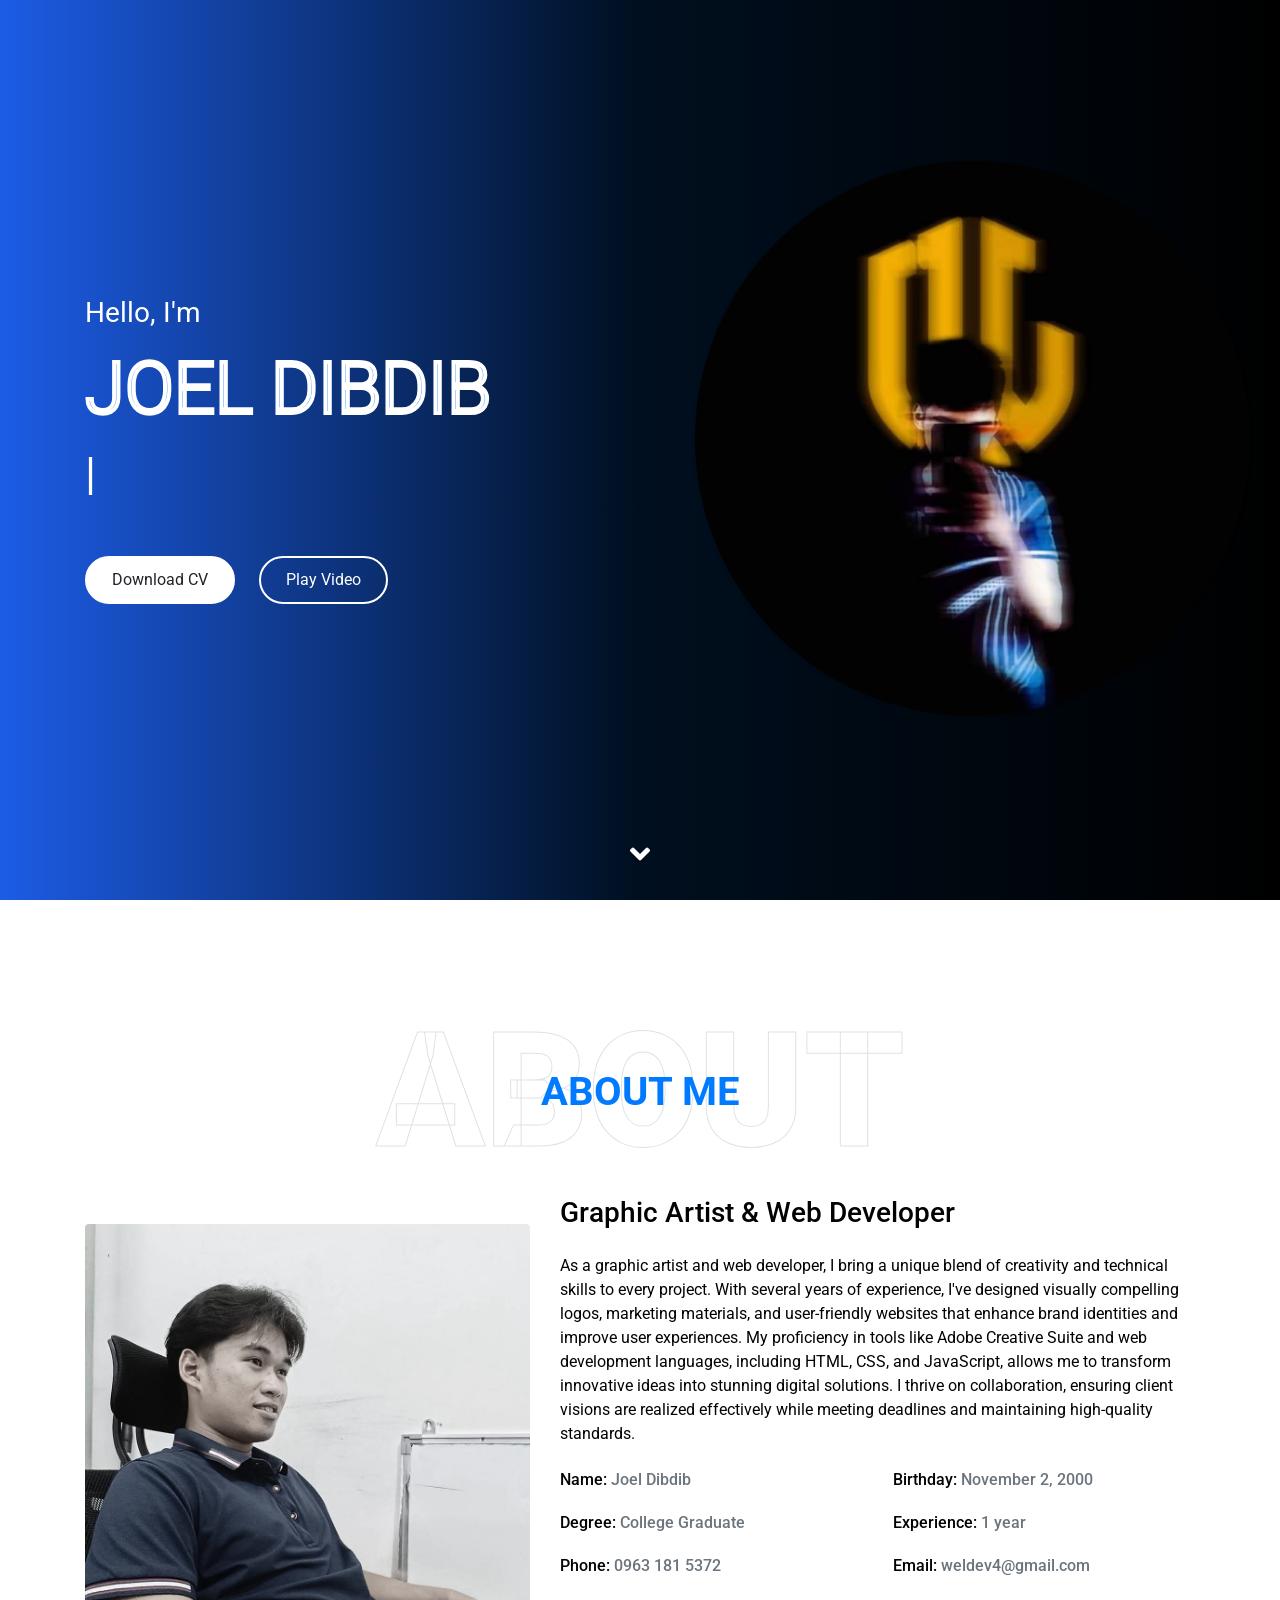
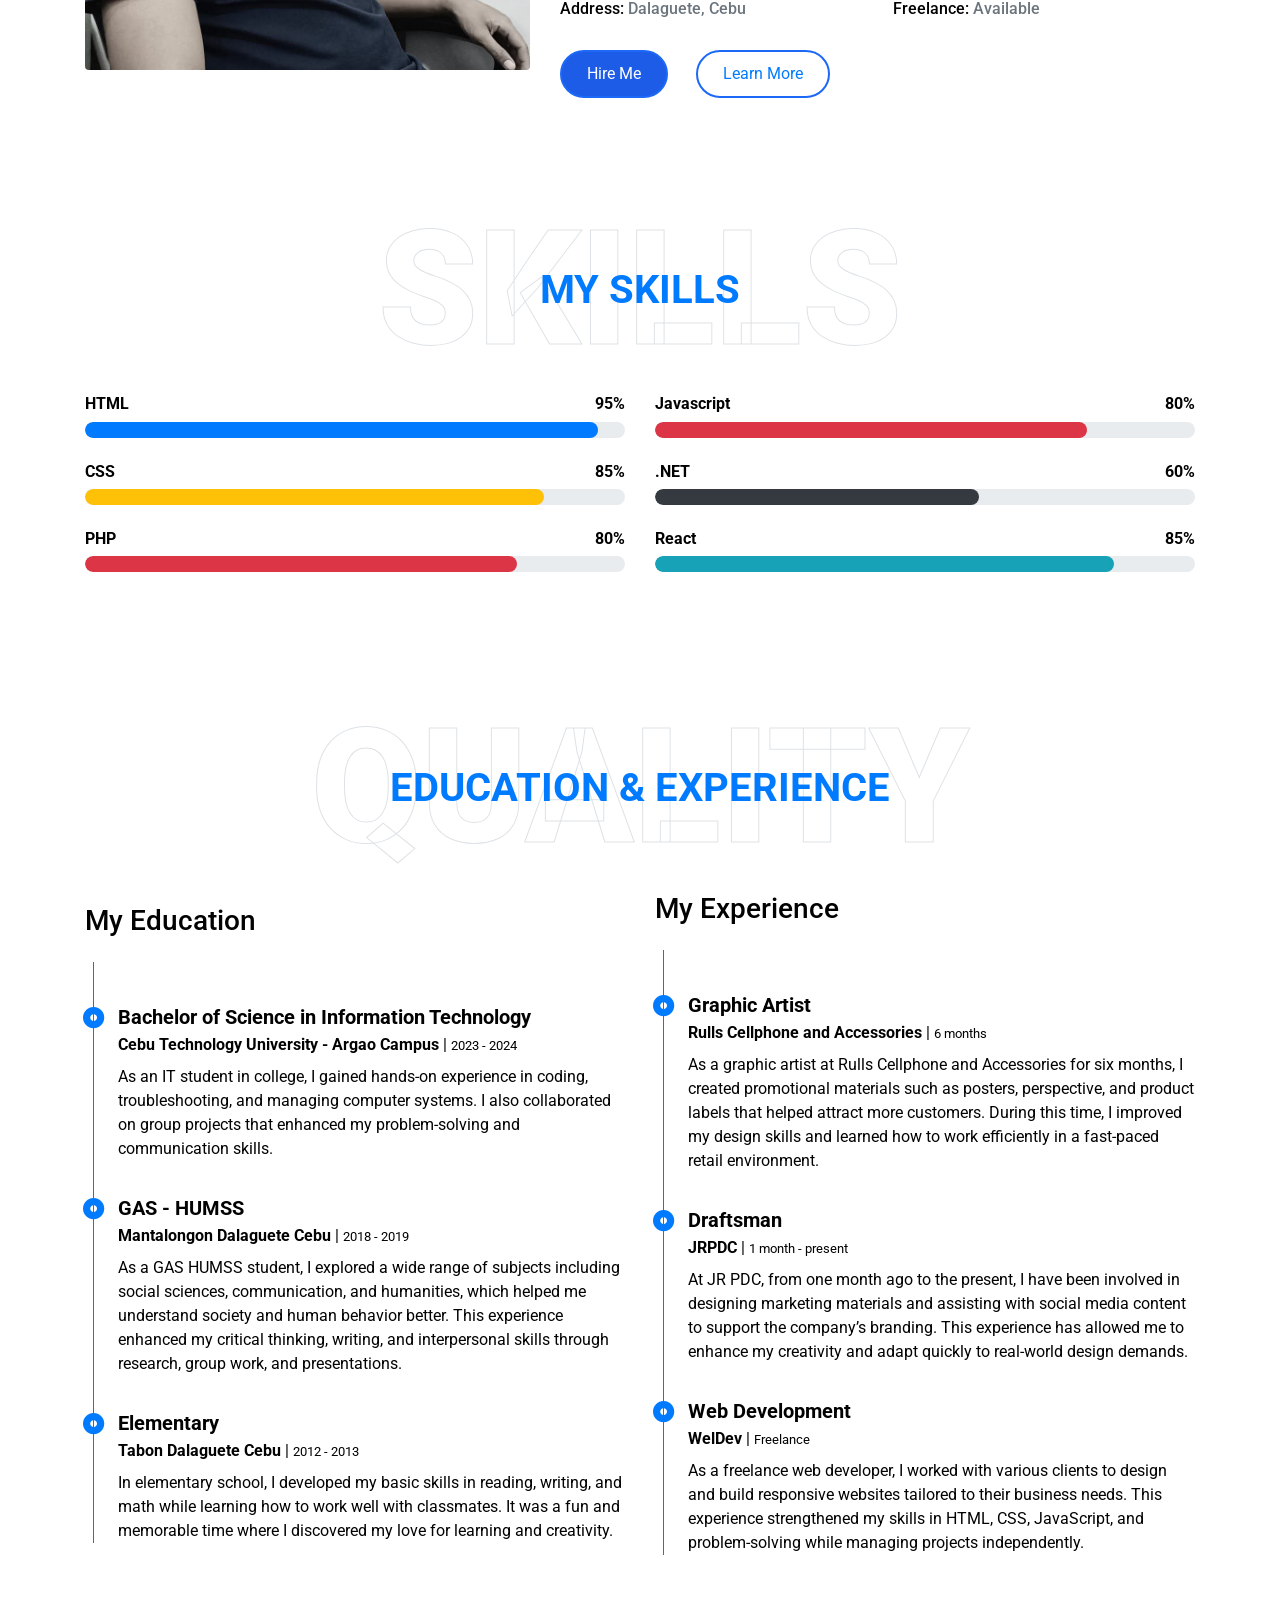
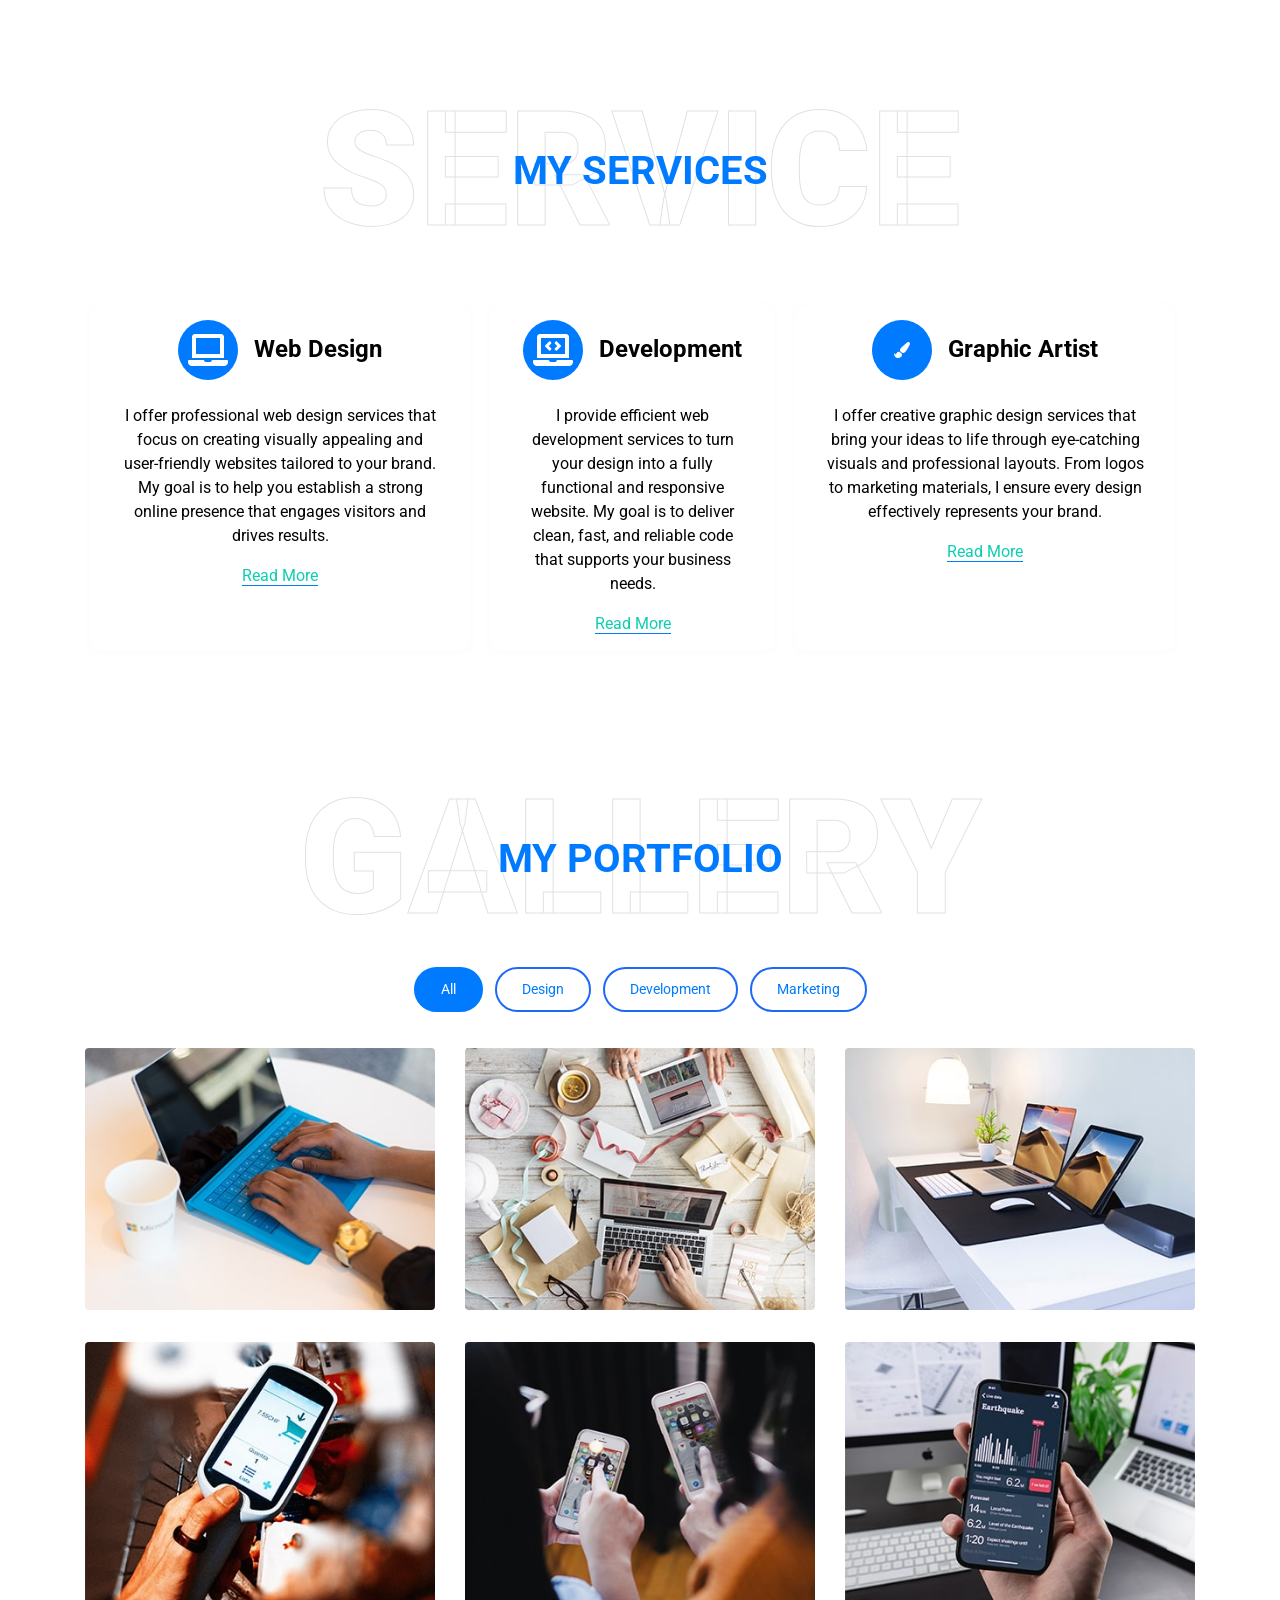
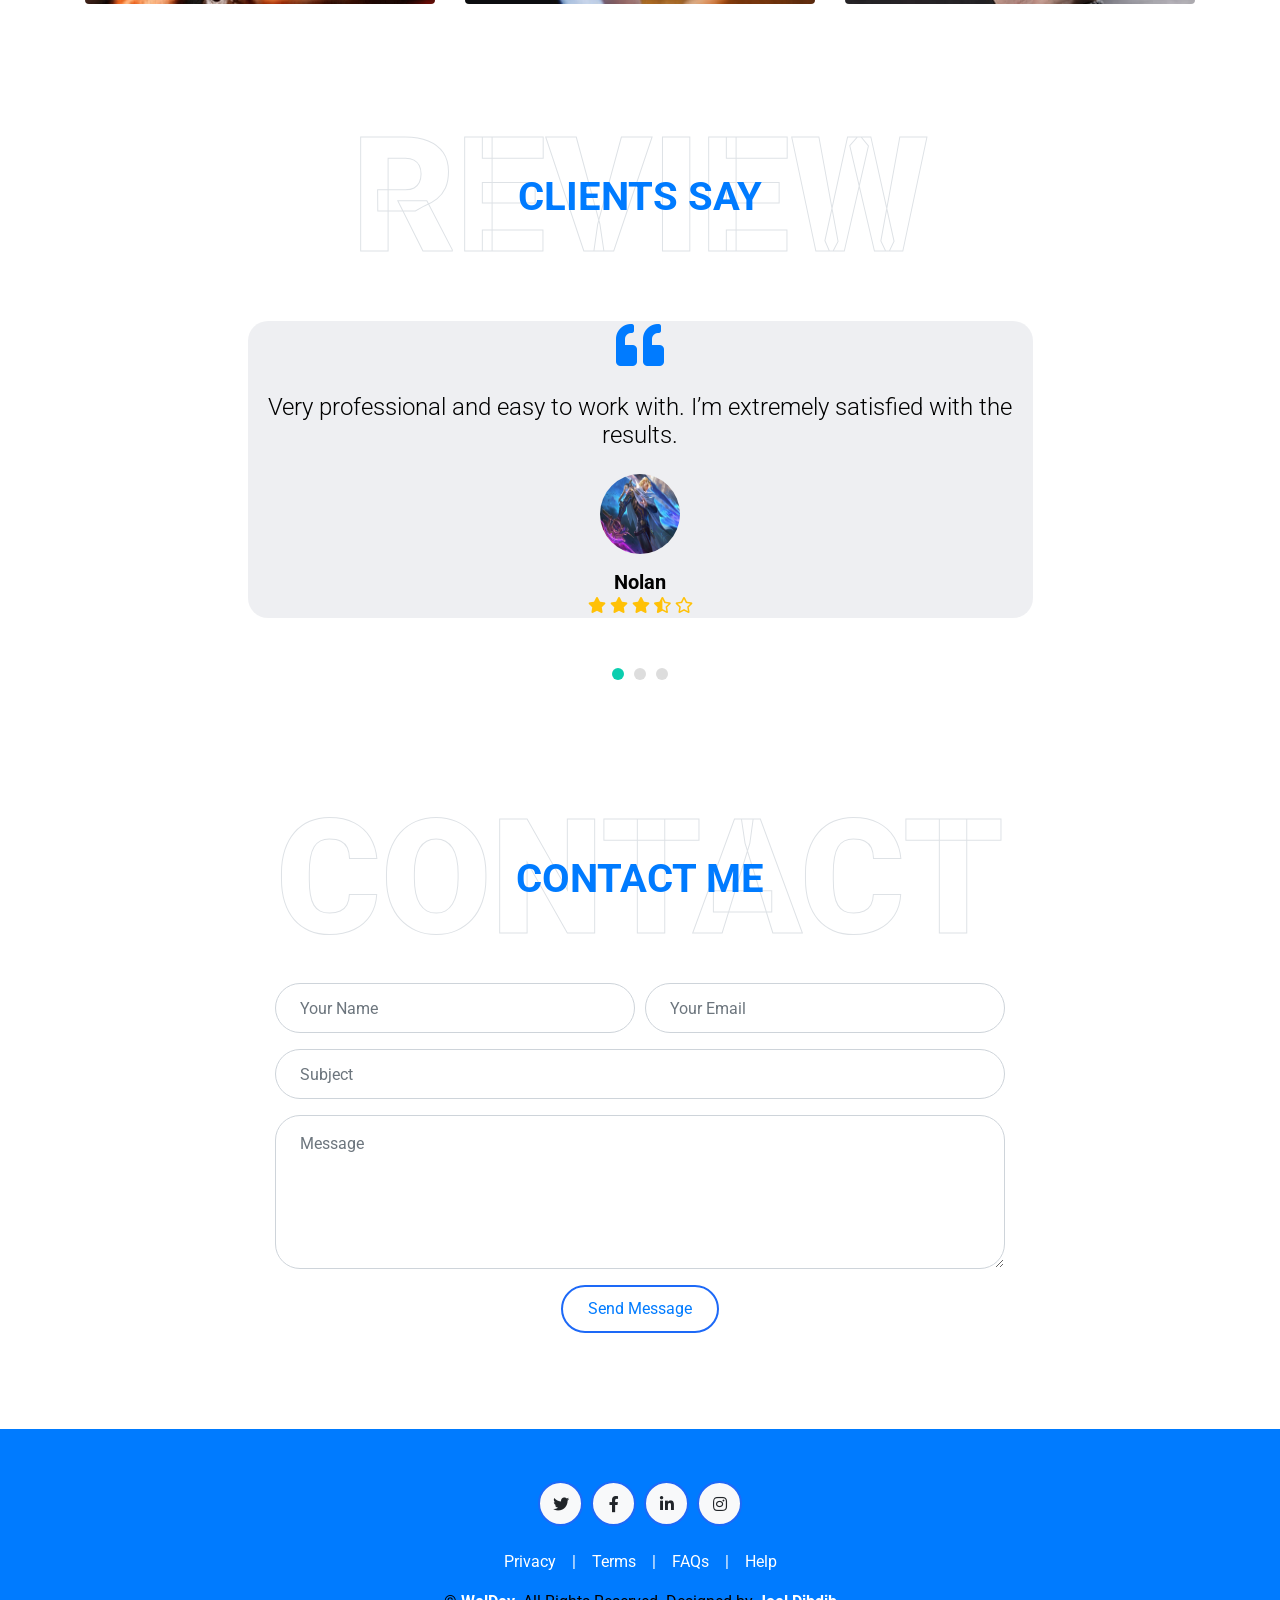
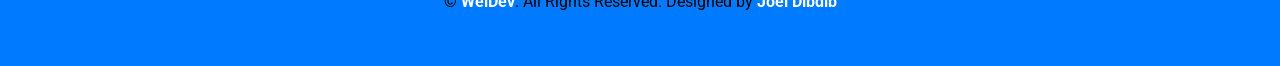
==== index.html @ 58e0e755 "Initial commit" ====
<!DOCTYPE html>
<html lang="en">

<head>
    <meta charset="utf-8">
    <title>FreeFolio - Freelancer Portfolio Template</title>
    <meta content="width=device-width, initial-scale=1.0" name="viewport">
    <meta content="Free HTML Templates" name="keywords">
    <meta content="Free HTML Templates" name="description">

    <!-- Favicon -->
    <link href="img/favicon.ico" rel="icon">

    <!-- Google Web Fonts -->
    <link rel="preconnect" href="https://fonts.gstatic.com">
    <link href="https://fonts.googleapis.com/css2?family=Roboto:wght@300;400;500;700;900&display=swap" rel="stylesheet"> 

    <!-- Font Awesome -->
    <link href="https://cdnjs.cloudflare.com/ajax/libs/font-awesome/5.10.0/css/all.min.css" rel="stylesheet">

    <link rel="stylesheet" href="https://cdn.jsdelivr.net/npm/bootstrap@4.6.0/dist/css/bootstrap.min.css" integrity="sha384-B0vP5xmATw1+K9KRQjQERJvTumQW0nPEzvF6L/Z6nronJ3oUOFUFpCjEUQouq2+l" crossorigin="anonymous">
    <!-- Libraries Stylesheet -->
    <link href="lib/owlcarousel/assets/owl.carousel.min.css" rel="stylesheet">
    <link href="lib/lightbox/css/lightbox.min.css" rel="stylesheet">

    <!-- Customized Bootstrap Stylesheet -->
    <link href="css/style.css" rel="stylesheet">
</head>

<body data-spy="scroll" data-target=".navbar" data-offset="51">
    <!-- Navbar Start -->
    <nav class="navbar fixed-top shadow-sm navbar-expand-lg bg-light navbar-light py-3 py-lg-0 px-lg-5">
        <a href="index.html" class="navbar-brand ml-lg-3">
            <h1 class="m-0 display-5"><span class="text-primary">Wel</span>Dev</h1>
        </a>
        <button type="button" class="navbar-toggler" data-toggle="collapse" data-target="#navbarCollapse">
            <span class="navbar-toggler-icon"></span>
        </button>
        <div class="collapse navbar-collapse px-lg-3" id="navbarCollapse">
            <div class="navbar-nav m-auto py-0">
                <a href="#home" class="nav-item nav-link active">Home</a>
                <a href="#about" class="nav-item nav-link">About</a>
                <a href="#qualification" class="nav-item nav-link">Quality</a>
                <a href="#skill" class="nav-item nav-link">Skill</a>
                <a href="#service" class="nav-item nav-link">Service</a>
                <a href="#portfolio" class="nav-item nav-link">Portfolio</a>
                <a href="#testimonial" class="nav-item nav-link">Review</a>
                <a href="#contact" class="nav-item nav-link">Contact</a>
            </div>
            <a href="" class="btn btn-menu d-none d-lg-block" style="background-color:#457efa; color: #ffffff;">Hire Me</a>
        </div>
    </nav>
    <!-- Navbar End -->

 

    <!-- Header Start -->
    <div class="container-fluid bg-primary d-flex align-items-center mb-5 py-5" id="home" style="min-height: 100vh;">
        <div class="container">
            <div class="row align-items-center">
               
                <div class="col-lg-7 text-center text-lg-left">
                    <h3 class="text-white font-weight-normal mb-3">Hello, I'm</h3>
                    <h1 class="display-3 text-uppercase text-primary mb-2" style="-webkit-text-stroke: 4px #ffffff;">Joel Dibdib</h1>
                    <h1 class="typed-text-output d-inline font-weight-lighter text-white"></h1>
                    <div class="typed-text d-none">Graphic Artist, Web Developer, Front End Developer</div>
                    <div class="d-flex align-items-center justify-content-center justify-content-lg-start pt-5">
                        <a href="" class="btn btn-white mr-4">Download CV</a>
                        
                        <a href="" class="btn btn-blue d-none d-sm-block">Play Video</a>
                    </div>
                </div>
                <div class="col-lg-6 px-8 pl-lg-0 pb-5 pb-lg-4 about-img">
                    <img class="img-fluid w-100 rounded-circle shadow-sm" src="img/image.jpg" alt="">
                </div>
            </div>
        </div>
    </div>
    <!-- Header End -->


    <!-- About Start -->
    <div class="container-fluid py-5" id="about">
        <div class="container">
            <div class="position-relative d-flex align-items-center justify-content-center">
                <h1 class="display-1 text-uppercase text-white" style="-webkit-text-stroke: 1px #dee2e6;">About</h1>
                <h1 class="position-absolute text-uppercase text-primary">About Me</h1>
            </div>
            <div class="row align-items-center">
                <div class="col-lg-5 pb-4 pb-lg-0">
                    <img class="img-fluid rounded w-100" src="img/about.jpg" alt="">
                </div>
                <div class="col-lg-7">
                    <h3 class="mb-4">Graphic Artist & Web Developer</h3>
                    <p>As a graphic artist and web developer, I bring a unique blend of creativity and technical skills to every project. With several years of experience, I've designed visually compelling logos, marketing materials, and user-friendly websites that enhance brand identities and improve user experiences. My proficiency in tools like Adobe Creative Suite and web development languages, including HTML, CSS, and JavaScript, allows me to transform innovative ideas into stunning digital solutions. I thrive on collaboration, ensuring client visions are realized effectively while meeting deadlines and maintaining high-quality standards.</p>
                    <div class="row mb-3">
                        <div class="col-sm-6 py-2"><h6>Name: <span class="text-secondary">Joel Dibdib</span></h6></div>
                        <div class="col-sm-6 py-2"><h6>Birthday: <span class="text-secondary">November 2, 2000</span></h6></div>
                        <div class="col-sm-6 py-2"><h6>Degree: <span class="text-secondary">College Graduate</span></h6></div>
                        <div class="col-sm-6 py-2"><h6>Experience: <span class="text-secondary">1 year</span></h6></div>
                        <div class="col-sm-6 py-2"><h6>Phone: <span class="text-secondary">0963 181 5372</span></h6></div>
                        <div class="col-sm-6 py-2"><h6>Email: <span class="text-secondary">weldev4@gmail.com</span></h6></div>
                        <div class="col-sm-6 py-2"><h6>Address: <span class="text-secondary">Dalaguete, Cebu</span></h6></div>
                        <div class="col-sm-6 py-2"><h6>Freelance: <span class="text-secondary">Available</span></h6></div>
                    </div>
                    <a href="" class="btn blue btn-outline-primary mr-4">Hire Me</a>
                    <a href="" class="btn btn-outline-primary">Learn More</a>
                </div>
            </div>
        </div>
    </div>
    <!-- About End -->


    
    <!-- Skill Start -->
    <div class="container-fluid py-5" id="skill">
        <div class="container">
            <div class="position-relative d-flex align-items-center justify-content-center">
                <h1 class="display-1 text-uppercase text-white" style="-webkit-text-stroke: 1px #dee2e6;">Skills</h1>
                <h1 class="position-absolute text-uppercase text-primary">My Skills</h1>
            </div>
            <div class="row align-items-center">
                <div class="col-md-6">
                    <div class="skill mb-4">
                        <div class="d-flex justify-content-between">
                            <h6 class="font-weight-bold">HTML</h6>
                            <h6 class="font-weight-bold">95%</h6>
                        </div>
                        <div class="progress">
                            <div class="progress-bar bg-primary" role="progressbar" aria-valuenow="95" aria-valuemin="0" aria-valuemax="100"></div>
                        </div>
                    </div>
                    <div class="skill mb-4">
                        <div class="d-flex justify-content-between">
                            <h6 class="font-weight-bold">CSS</h6>
                            <h6 class="font-weight-bold">85%</h6>
                        </div>
                        <div class="progress">
                            <div class="progress-bar bg-warning" role="progressbar" aria-valuenow="85" aria-valuemin="0" aria-valuemax="100"></div>
                        </div>
                    </div>
                    <div class="skill mb-4">
                        <div class="d-flex justify-content-between">
                            <h6 class="font-weight-bold">PHP</h6>
                            <h6 class="font-weight-bold">80%</h6>
                        </div>
                        <div class="progress">
                            <div class="progress-bar bg-danger" role="progressbar" aria-valuenow="80" aria-valuemin="0" aria-valuemax="100"></div>
                        </div>
                    </div>
                </div>
                <div class="col-md-6">
                    <div class="skill mb-4">
                        <div class="d-flex justify-content-between">
                            <h6 class="font-weight-bold">Javascript</h6>
                            <h6 class="font-weight-bold">80%</h6>
                        </div>
                        <div class="progress">
                            <div class="progress-bar bg-danger" role="progressbar" aria-valuenow="80" aria-valuemin="0" aria-valuemax="100"></div>
                        </div>
                    </div>
                    <div class="skill mb-4">
                        <div class="d-flex justify-content-between">
                            <h6 class="font-weight-bold">.NET</h6>
                            <h6 class="font-weight-bold">60%</h6>
                        </div>
                        <div class="progress">
                            <div class="progress-bar bg-dark" role="progressbar" aria-valuenow="60" aria-valuemin="0" aria-valuemax="100"></div>
                        </div>
                    </div>
                    <div class="skill mb-4">
                        <div class="d-flex justify-content-between">
                            <h6 class="font-weight-bold">React</h6>
                            <h6 class="font-weight-bold">85%</h6>
                        </div>
                        <div class="progress">
                            <div class="progress-bar bg-info" role="progressbar" aria-valuenow="85" aria-valuemin="0" aria-valuemax="100"></div>
                        </div>
                    </div>
                </div>
            </div>
        </div>
    </div>
    <!-- Skill End -->




    <!-- Qualification Start -->
    <div class="container-fluid py-5" id="qualification">
        <div class="container">
            <div class="position-relative d-flex align-items-center justify-content-center">
                <h1 class="display-1 text-uppercase text-white" style="-webkit-text-stroke: 1px #dee2e6;">Quality</h1>
                <h1 class="position-absolute text-uppercase text-primary">Education & Experience</h1>
            </div>
            <div class="row align-items-center">
                <div class="col-lg-6">
                    <h3 class="mb-4">My Education</h3>
                    <div class="border-left border-primary pt-2 pl-4 ml-2">
                        <div class="position-relative ex-me mb-4">
                            <i class="far fa-dot-circle text-primary position-absolute" style="top: 2px; left: -35px; font-size: 22px;"></i>
                            <h5 class="font-weight-bold mb-1">Bachelor of Science in Information Technology</h5>
                            <p class="mb-2"><strong>Cebu Technology University - Argao Campus</strong> | <small>2023 - 2024</small></p>
                            <p>As an IT student in college, I gained hands-on experience in coding, troubleshooting, and managing computer systems. I also collaborated on group projects that enhanced my problem-solving and communication skills.</p>
                        </div>
                        <div class="position-relative ex-me mb-4">
                            <i class="far fa-dot-circle text-primary position-absolute" style="top: 2px; left: -35px;  font-size: 22px;"></i>
                            <h5 class="font-weight-bold mb-1">GAS - HUMSS</h5>
                            <p class="mb-2"><strong>Mantalongon Dalaguete Cebu</strong> | <small>2018 - 2019</small></p>
                            <p>As a GAS HUMSS student, I explored a wide range of subjects including social sciences, communication, and humanities, which helped me understand society and human behavior better. This experience enhanced my critical thinking, writing, and interpersonal skills through research, group work, and presentations.</p>
                        </div>
                        <div class="position-relative ex-me mb-4">
                            <i class="far fa-dot-circle text-primary position-absolute" style="top: 2px; left: -35px;  font-size: 22px;"></i>
                            <h5 class="font-weight-bold mb-1">Elementary</h5>
                            <p class="mb-2"><strong>Tabon Dalaguete Cebu</strong> | <small>2012 - 2013</small></p>
                            <p>In elementary school, I developed my basic skills in reading, writing, and math while learning how to work well with classmates. It was a fun and memorable time where I discovered my love for learning and creativity.</p>
                        </div>
                    </div>
                </div>
                <div class="col-lg-6">
                    <h3 class="mb-4">My Experience</h3>
                    <div class="border-left border-primary pt-2 pl-4 ml-2">
                        <div class="position-relative ex-me mb-4">
                            <i class="far fa-dot-circle text-primary position-absolute" style="top: 2px;left: -35px;  font-size: 22px;"></i>
                            <h5 class="font-weight-bold mb-1">Graphic Artist</h5>
                            <p class="mb-2"><strong>Rulls Cellphone and Accessories</strong> | <small> 6 months</small></p>
                            <p>As a graphic artist at Rulls Cellphone and Accessories for six months, I created promotional materials such as posters, perspective, and product labels that helped attract more customers. During this time, I improved my design skills and learned how to work efficiently in a fast-paced retail environment.</p>
                        </div>
                        <div class="position-relative ex-me mb-4">
                            <i class="far fa-dot-circle text-primary position-absolute" style="top: 2px;left: -35px;  font-size: 22px;"></i>
                            <h5 class="font-weight-bold mb-1">Draftsman</h5>
                            <p class="mb-2"><strong>JRPDC</strong> | <small> 1 month - present</small></p>
                            <p>At JR PDC, from one month ago to the present, I have been involved in designing marketing materials and assisting with social media content to support the company’s branding. This experience has allowed me to enhance my creativity and adapt quickly to real-world design demands.</p>
                        </div>
                        <div class="position-relative ex-me mb-4">
                            <i class="far fa-dot-circle text-primary position-absolute" style="top: 2px;left: -35px;  font-size: 22px;"></i>
                            <h5 class="font-weight-bold mb-1">Web Development</h5>
                            <p class="mb-2"><strong>WelDev</strong> | <small> Freelance</small></p>
                            <p>As a freelance web developer, I worked with various clients to design and build responsive websites tailored to their business needs. This experience strengthened my skills in HTML, CSS, JavaScript, and problem-solving while managing projects independently.</p>
                        </div>
                    </div>
                </div>
            </div>
        </div>
    </div>
    <!-- Qualification End -->



    <!-- Services Start -->
    <div class="container-fluid pt-5" id="service">
        <div class="container">
            <div class="service-h4 position-relative d-flex align-items-center justify-content-center">
                <h1 class="display-1 text-uppercase text-white" style="-webkit-text-stroke: 1px #dee2e6;">Service</h1>
                <h1 class="position-absolute text-uppercase text-primary">My Services</h1>
            </div>
            <div class="row pb-3">
                <div class="service-box col-lg-4 col-md-6 text-center mb-5">
                    <div class="d-flex align-items-center justify-content-center mb-4">
                        <i class="fa fa-2x fa-laptop service-icon bg-primary text-white mr-3"></i>
                        <h4 class="font-weight-bold m-0">Web Design</h4>
                    </div>
                    <p>I offer professional web design services that focus on creating visually appealing and user-friendly websites tailored to your brand. My goal is to help you establish a strong online presence that engages visitors and drives results.</p>
                    <a class="border-bottom border-primary text-decoration-none" href="">Read More</a>
                </div>
                <div class="service-box col-lg-3 col-md-6 text-center mb-5">
                    <div class="d-flex align-items-center justify-content-center mb-4">
                        <i class="fa fa-2x fa-laptop-code service-icon bg-primary text-white mr-3"></i>
                        <h4 class="font-weight-bold m-0">Development</h4>
                    </div>
                    <p>I provide efficient web development services to turn your design into a fully functional and responsive website. My goal is to deliver clean, fast, and reliable code that supports your business needs.</p>
                    <a class="border-bottom border-primary text-decoration-none" href="">Read More</a>
                </div>
                <div class="service-box col-lg-4 col-md-6 text-center mb-5">
                    <div class="d-flex align-items-center justify-content-center mb-4">
                        <i class="fas fa-paint-brush service-icon bg-primary text-white mr-3"></i>
                        <h4 class="font-weight-bold m-0">Graphic Artist</h4>
                    </div>
                    <p>I offer creative graphic design services that bring your ideas to life through eye-catching visuals and professional layouts. From logos to marketing materials, I ensure every design effectively represents your brand.</p>
                    <a class="border-bottom border-primary text-decoration-none" href="">Read More</a>
                </div>
                
                
                
            </div>
        </div>
    </div>
    <!-- Services End -->


    <!-- Portfolio Start -->
    <div class="container-fluid pt-5 pb-3" id="portfolio">
        <div class="container">
            <div class="position-relative d-flex align-items-center justify-content-center">
                <h1 class="display-1 text-uppercase text-white" style="-webkit-text-stroke: 1px #dee2e6;">Gallery</h1>
                <h1 class="position-absolute text-uppercase text-primary">My Portfolio</h1>
            </div>
            <div class="row">
                <div class="col-12 text-center mb-2">
                    <ul class="list-inline mb-4" id="portfolio-flters">
                        <li class="btn btn-sm btn-outline-primary m-1 active"  data-filter="*">All</li>
                        <li class="btn btn-sm btn-outline-primary m-1" data-filter=".first">Design</li>
                        <li class="btn btn-sm btn-outline-primary m-1" data-filter=".second">Development</li>
                        <li class="btn btn-sm btn-outline-primary m-1" data-filter=".third">Marketing</li>
                    </ul>
                </div>
            </div>
            <div class="row portfolio-container">
                <div class="col-lg-4 col-md-6 mb-4 portfolio-item first">
                    <div class="position-relative overflow-hidden mb-2">
                        <img class="img-fluid rounded w-100" src="img/portfolio-1.jpg" alt="">
                        <div class="portfolio-btn bg-primary d-flex align-items-center justify-content-center">
                            <a href="img/portfolio-1.jpg" data-lightbox="portfolio">
                                <i class="fa fa-plus text-white" style="font-size: 60px;"></i>
                            </a>
                        </div>
                    </div>
                </div>
                <div class="col-lg-4 col-md-6 mb-4 portfolio-item second">
                    <div class="position-relative overflow-hidden mb-2">
                        <img class="img-fluid rounded w-100" src="img/portfolio-2.jpg" alt="">
                        <div class="portfolio-btn bg-primary d-flex align-items-center justify-content-center">
                            <a href="img/portfolio-2.jpg" data-lightbox="portfolio">
                                <i class="fa fa-plus text-white" style="font-size: 60px;"></i>
                            </a>
                        </div>
                    </div>
                </div>
                <div class="col-lg-4 col-md-6 mb-4 portfolio-item third">
                    <div class="position-relative overflow-hidden mb-2">
                        <img class="img-fluid rounded w-100" src="img/portfolio-3.jpg" alt="">
                        <div class="portfolio-btn bg-primary d-flex align-items-center justify-content-center">
                            <a href="img/portfolio-3.jpg" data-lightbox="portfolio">
                                <i class="fa fa-plus text-white" style="font-size: 60px;"></i>
                            </a>
                        </div>
                    </div>
                </div>
                <div class="col-lg-4 col-md-6 mb-4 portfolio-item first">
                    <div class="position-relative overflow-hidden mb-2">
                        <img class="img-fluid rounded w-100" src="img/portfolio-4.jpg" alt="">
                        <div class="portfolio-btn bg-primary d-flex align-items-center justify-content-center">
                            <a href="img/portfolio-4.jpg" data-lightbox="portfolio">
                                <i class="fa fa-plus text-white" style="font-size: 60px;"></i>
                            </a>
                        </div>
                    </div>
                </div>
                <div class="col-lg-4 col-md-6 mb-4 portfolio-item second">
                    <div class="position-relative overflow-hidden mb-2">
                        <img class="img-fluid rounded w-100" src="img/portfolio-5.jpg" alt="">
                        <div class="portfolio-btn bg-primary d-flex align-items-center justify-content-center">
                            <a href="img/portfolio-5.jpg" data-lightbox="portfolio">
                                <i class="fa fa-plus text-white" style="font-size: 60px;"></i>
                            </a>
                        </div>
                    </div>
                </div>
                <div class="col-lg-4 col-md-6 mb-4 portfolio-item third">
                    <div class="position-relative overflow-hidden mb-2">
                        <img class="img-fluid rounded w-100" src="img/portfolio-6.jpg" alt="">
                        <div class="portfolio-btn bg-primary d-flex align-items-center justify-content-center">
                            <a href="img/portfolio-6.jpg" data-lightbox="portfolio">
                                <i class="fa fa-plus text-white" style="font-size: 60px;"></i>
                            </a>
                        </div>
                    </div>
                </div>
            </div>
        </div>
    </div>
    <!-- Portfolio End -->


    <!-- Testimonial Start -->
    <div class="container-fluid py-5" id="testimonial">
        <div class="container">
            <div class="position-relative d-flex align-items-center justify-content-center">
                <h1 class="display-1 text-uppercase text-white" style="-webkit-text-stroke: 1px #dee2e6;">Review</h1>
                <h1 class="position-absolute text-uppercase text-primary">Clients Say</h1>
            </div>
            <div class="row justify-content-center">
                <div class="col-lg-9">
                    <div class="owl-carousel testimonial-carousel">
                        <div class="text-center">
                            <i class="fa fa-3x fa-quote-left text-primary mb-4"></i>
                            <h4 class="font-weight-light mb-4">Very professional and easy to work with. I’m extremely satisfied with the results.</h4>
                            <img class="img-fluid rounded-circle mx-auto mb-3" src="img/eva.jpg" style="width: 80px; height: 80px;">
                            <h5 class="font-weight-bold m-0">Nolan</h5>
                            <i class="fas fa-star text-warning"></i>
                            <i class="fas fa-star text-warning"></i>
                            <i class="fas fa-star text-warning"></i>
                            <i class="fas fa-star-half-alt text-warning"></i>
                            <i class="far fa-star text-warning"></i>
                        </div>
                        <div class="text-center">
                            <i class="fa fa-3x fa-quote-left text-primary mb-4"></i>
                            <h4 class="font-weight-light mb-4">Outstanding service from start to finish. My website looks exactly how I imagined.</h4>
                            <img class="img-fluid rounded-circle mx-auto mb-3" src="img/meme.jpg" style="width: 80px; height: 80px;">
                            <h5 class="font-weight-bold m-0">Granger</h5>
                          
                            <i class="fas fa-star text-warning"></i>
                            <i class="fas fa-star text-warning"></i>
                            <i class="fas fa-star text-warning"></i>
                            <i class="fas fa-star-half-alt text-warning"></i>
                            <i class="far fa-star text-warning"></i>
                        </div>
                        <div class="text-center">
                            <i class="fa fa-3x fa-quote-left text-primary mb-4"></i>
                            <h4 class="font-weight-light mb-4">Excellent work! The design exceeded my expectations and was delivered on time.</h4>
                            <img class="img-fluid rounded-circle mx-auto mb-3" src="img/lexi.jpg" style="width: 80px; height: 80px;">
                            <h5 class="font-weight-bold m-0">Yin</h5>
                            <i class="fas fa-star text-warning"></i>
                            <i class="fas fa-star text-warning"></i>
                            <i class="fas fa-star text-warning"></i>
                            <i class="fas fa-star-half-alt text-warning"></i>
                            <i class="far fa-star text-warning"></i>
                        </div>
                    </div>
                </div>
            </div>
        </div>
    </div>
    <!-- Testimonial End -->
 


    <!-- Contact Start -->
    <div class="container-fluid py-5" id="contact">
        <div class="container">
            <div class="position-relative d-flex align-items-center justify-content-center">
                <h1 class="display-1 text-uppercase text-white" style="-webkit-text-stroke: 1px #dee2e6;">Contact</h1>
                <h1 class="position-absolute text-uppercase text-primary">Contact Me</h1>
            </div>
            <div class="row justify-content-center">
                <div class="col-lg-8">
                    <div class="contact-form text-center">
                        <div id="success"></div>
                        <form name="sentMessage" id="contactForm" novalidate="novalidate">
                            <div class="form-row">
                                <div class="control-group col-sm-6">
                                    <input type="text" class="form-control p-4" id="name" placeholder="Your Name"
                                        required="required" data-validation-required-message="Please enter your name" />
                                    <p class="help-block text-danger"></p>
                                </div>
                                <div class="control-group col-sm-6">
                                    <input type="email" class="form-control p-4" id="email" placeholder="Your Email"
                                        required="required" data-validation-required-message="Please enter your email" />
                                    <p class="help-block text-danger"></p>
                                </div>
                            </div>
                            <div class="control-group">
                                <input type="text" class="form-control p-4" id="subject" placeholder="Subject"
                                    required="required" data-validation-required-message="Please enter a subject" />
                                <p class="help-block text-danger"></p>
                            </div>
                            <div class="control-group">
                                <textarea class="form-control py-3 px-4" rows="5" id="message" placeholder="Message"
                                    required="required"
                                    data-validation-required-message="Please enter your message"></textarea>
                                <p class="help-block text-danger"></p>
                            </div>
                            <div>
                                <button class="btn btn-outline-primary" type="submit" id="sendMessageButton">Send
                                    Message</button>
                            </div>
                        </form>
                    </div>
                </div>
            </div>
        </div>
    </div>
    <!-- Contact End -->


    <!-- Footer Start -->
    <div class="container-fluid bg-primary text-white mt-5 py-1 px-sm-1 px-md-5">
        <div class="container text-center py-5">
            <div class="d-flex justify-content-center mb-4">
                <a class="btn btn-light btn-social mr-2" href="#"><i class="fab fa-twitter"></i></a>
                <a class="btn btn-light btn-social mr-2" href="#"><i class="fab fa-facebook-f"></i></a>
                <a class="btn btn-light btn-social mr-2" href="#"><i class="fab fa-linkedin-in"></i></a>
                <a class="btn btn-light btn-social" href="#"><i class="fab fa-instagram"></i></a>
            </div>
            <div class="d-flex justify-content-center mb-3">
                <a class="text-white" href="#">Privacy</a>
                <span class="px-3">|</span>
                <a class="text-white" href="#">Terms</a>
                <span class="px-3">|</span>
                <a class="text-white" href="#">FAQs</a>
                <span class="px-3">|</span>
                <a class="text-white" href="#">Help</a>
            </div>
            <p class="m-0">&copy; <a class="text-white font-weight-bold" href="#">WelDev</a>. All Rights Reserved. Designed by <a class="text-white font-weight-bold" href="#">Joel Dibdib</a>
            </p>
        </div>
    </div>
    <!-- Footer End -->

    <!-- Scroll to Bottom -->
    <i class="fa fa-2x fa-angle-down text-white scroll-to-bottom"></i>

    <!-- Back to Top -->
    <a href="#" class="btn btn-outline-dark px-0 back-to-top"><i class="fa fa-angle-double-up"></i></a>


    <!-- JavaScript Libraries -->
    <!-- JavaScript Libraries -->
    <script src="https://code.jquery.com/jquery-3.4.1.min.js"></script>
    <script src="https://stackpath.bootstrapcdn.com/bootstrap/4.4.1/js/bootstrap.bundle.min.js"></script>
    <script src="lib/typed/typed.min.js"></script>
    <script src="lib/easing/easing.min.js"></script>
    <script src="lib/waypoints/waypoints.min.js"></script>
    <script src="lib/owlcarousel/owl.carousel.min.js"></script>
    <script src="lib/isotope/isotope.pkgd.min.js"></script>
    <script src="lib/lightbox/js/lightbox.min.js"></script>

    <!-- Contact Javascript File -->
    <script src="mail/jqBootstrapValidation.min.js"></script>
    <script src="mail/contact.js"></script>

    <!-- Template Javascript -->
    <script src="js/main.js"></script>
</body>

</html>
---- css/style.css ----
*,
*::before,
*::after {
  box-sizing: border-box;
}

html {
  font-family: sans-serif;
  line-height: 1.15;
  -webkit-text-size-adjust: 100%;
  -webkit-tap-highlight-color: rgba(0, 0, 0, 0);
}

 #home{
  background-image: linear-gradient(to left, black,rgba(0, 0, 0, 0.877), #1c5ce6) !important;
 }

body {
  margin: 0;
  font-family: "Roboto", sans-serif;
  font-size: 1rem;
  font-weight: 400;
  line-height: 1.5;
  color: #6c757d;
  text-align: left;
  background-color: #ffffff;
}
 
a {
  color: #0BCEAF;
  text-decoration: none;
  background-color: transparent;
}

a:hover {
  color: #078571;
  text-decoration: underline;
}
 
h1,h2,h3,h4,h5,h6,p{
  color: #020202 !important;
} 

 

/********** Template CSS ************/


.text-stroke-header {
  -webkit-text-stroke: 3px #ffffff;
  color: transparent;
}

.btn {
  padding: 10px 25px;
  border-radius: 100px;
}

.btn-social {
  width: 45px;
  height: 45px;
  padding-left: 0;
  padding-right: 0;
  text-align: center;
  border-radius: 45px;
}

.form-control {
  border-radius: 25px;
}




/* ================ Navigation Menu ====================*/


.navbar-light {
  display: none;
}

.navbar-light .navbar-nav .nav-link {
  padding: 25px 10px;
  color: #343a40;
  font-weight: 500;
  outline: none;
}

.navbar-light .navbar-nav .nav-link:hover,
.navbar-light .navbar-nav .nav-link.active {
  color: #0BCEAF;
}

@media (max-width: 991.98px) {
  .navbar-light .navbar-nav .nav-link {
    padding: 10px 0;
  }
}


/*===================== Hero section ======================*/

.about-img{
 margin-left: -100px;
 right: -60px;
}

.display-1{
  font-size: 160px;
  font-weight: 1000;
  
}
 
.position-absolute{
  font-weight: 700;
  
}

.typed-cursor {
  font-size: 45px;
  color: #ffffff;
}

.blue{
  background-color: #1c5ce6;
  color: #ffffff;
}
.btn{
  border: 2px solid rgb(29, 105, 247);
} 
.btn-white{
  background-color: #ffffff;
  border:2px solid #ffffff;
}
.btn-blue{
  border: 2.4px solid #ffffff;
  color: #ffffff;
}
@media (max-width: 700px) {
  .about-img{
    margin-left: 20px;
    right: 0px;
    top: 30px;
   }
}
/*===================== Progress Bar ====================*/

.progress {
  border-radius: 10px;
}

.progress .progress-bar {
  width: 0px;
  border-radius: 10px;
  transition: 2s;
}


/* =================== Queality ======================*/
.ex-me{
  margin-top: 35px;
}


/* =================== Service Section ==================*/
.service-h4{
  padding-bottom: 30px;
}

.service-icon {
  width: 60px;
  height: 60px;
  display: flex;
  align-items: center;
  justify-content: center;
  border-radius: 60px;
}

.service-box{
  box-shadow: 0px 1px 7px rgba(211, 210, 210, 0.1);  
  margin-left: 20px;
  padding: 15px;
  padding-left: 30px;
  padding-right: 30px;
  border-radius: 10px;
  cursor: pointer;
}
.service-box:hover{
  box-shadow: 0px 1px 13px rgba(150, 150, 150, 0.568); 
 
}
/* =================== Portfolio section ==================*/


.portfolio-item .portfolio-btn {
  position: absolute;
  width: 0;
  height: 0;
  top: 50%;
  left: 50%;
  border-radius: 4px;
  opacity: 0;
  transition: .5s;
}

.portfolio-item:hover .portfolio-btn {
  opacity: 1;
  width: calc(100% - 60px);
  height: calc(100% - 60px);
  top: 30px;
  left: 30px;
}

/* ====================== Testimonial ================*/
.testimonial-carousel .text-center{
  background-color: #eaecf0d0;
  border-radius: 20px;
  margin: 20px;

}
.testimonial-carousel .text-center h4{

}

.testimonial-carousel .owl-dots {
  margin-top: 25px;
  text-align: center;
}

.testimonial-carousel .owl-dot {
  display: inline-block;
  margin: 0 5px;
  width: 12px;
  height: 12px;
  border-radius: 10px;
  background: #dddddd;
}

.testimonial-carousel .owl-dot.active {
  background: #0BCEAF;
}



/* ========================== Contact Us ========================*/

.contact-form .help-block ul {
  margin: 0;
  padding: 0;
  list-style-type: none;
}


/*====================== Back to buttom ==================*/

.scroll-to-bottom {
  position: fixed;
  width: 20px;
  left: calc(50% - 10px);
  bottom: 30px;
  z-index: 11;
  animation: action 1s infinite alternate;
}

.back-to-top {
  position: fixed;
  display: none;
  width: 30px;
  text-align: center;
  right: 30px;
  bottom: 30px;
  z-index: 11;
  animation: action 1s infinite alternate;
}

@keyframes action {
  0% {
    transform: translateY(0);
  }
  100% {
    transform: translateY(-15px);
  }
}
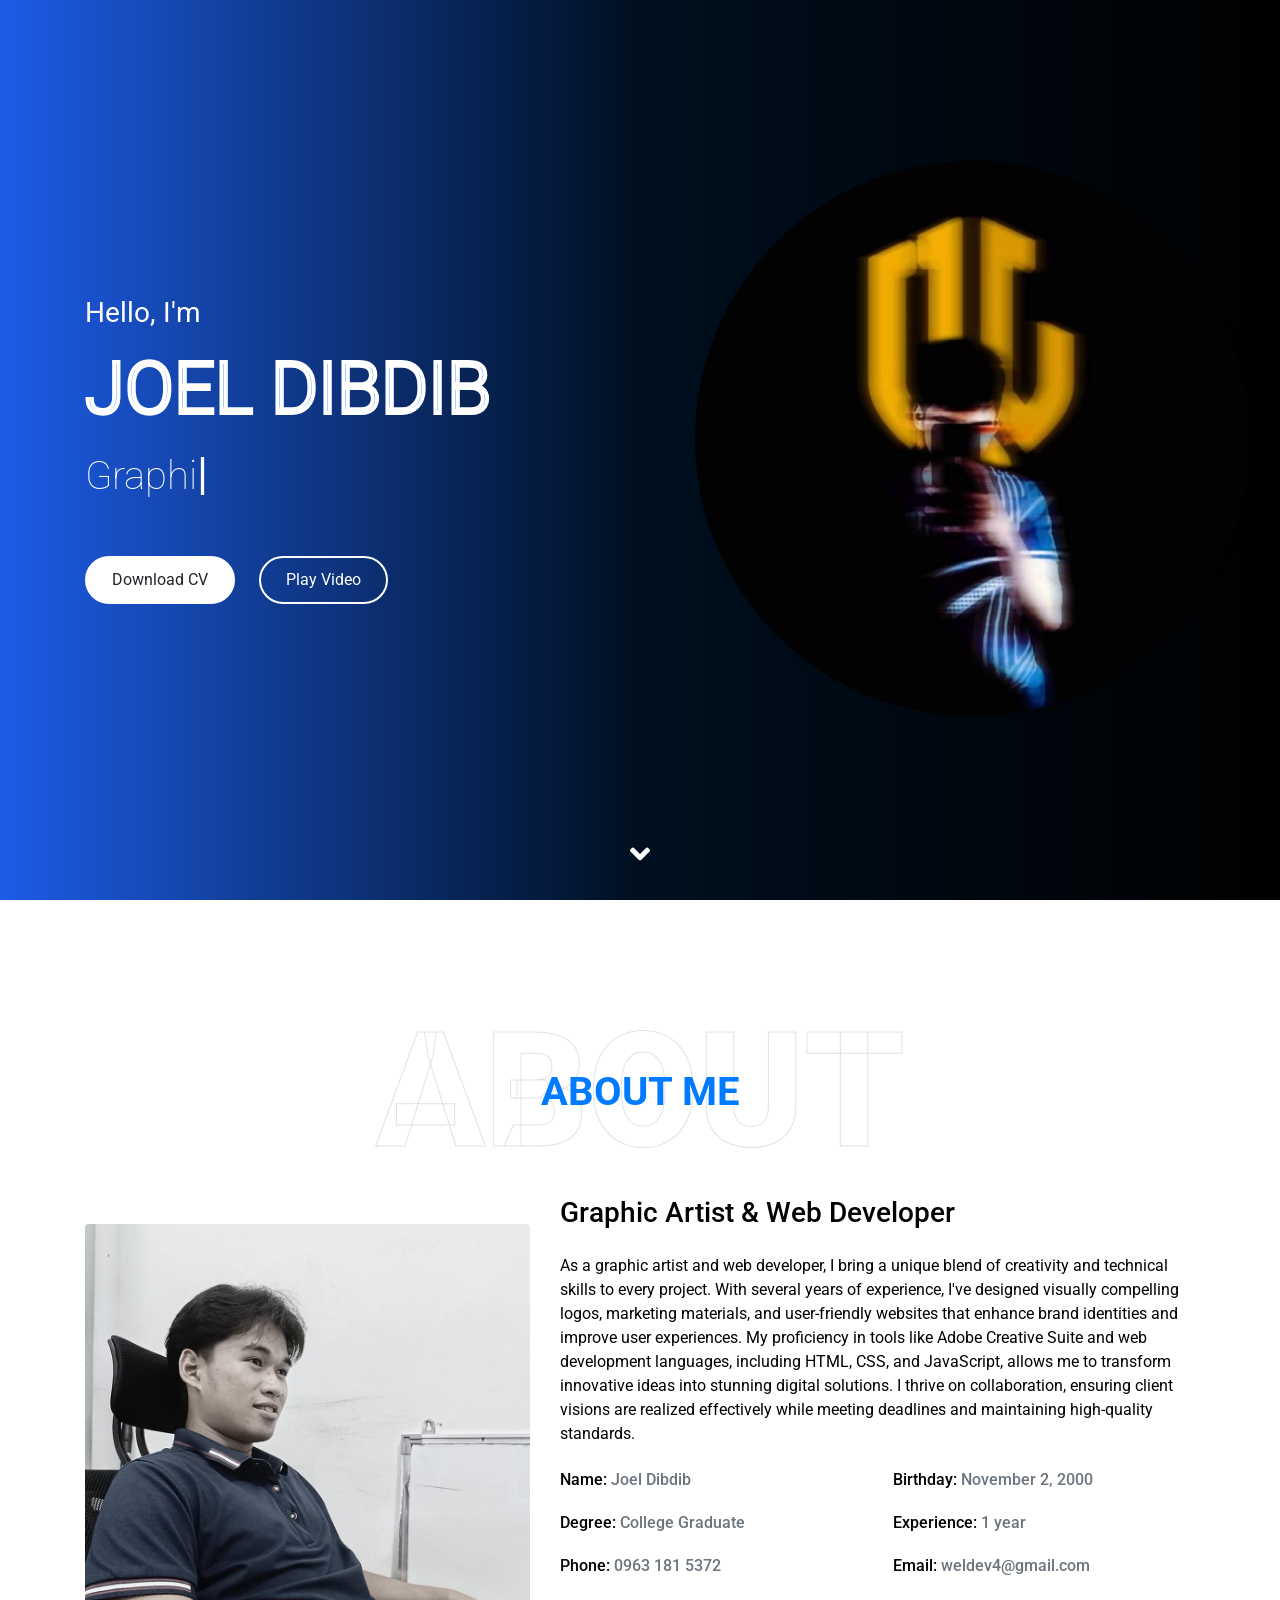
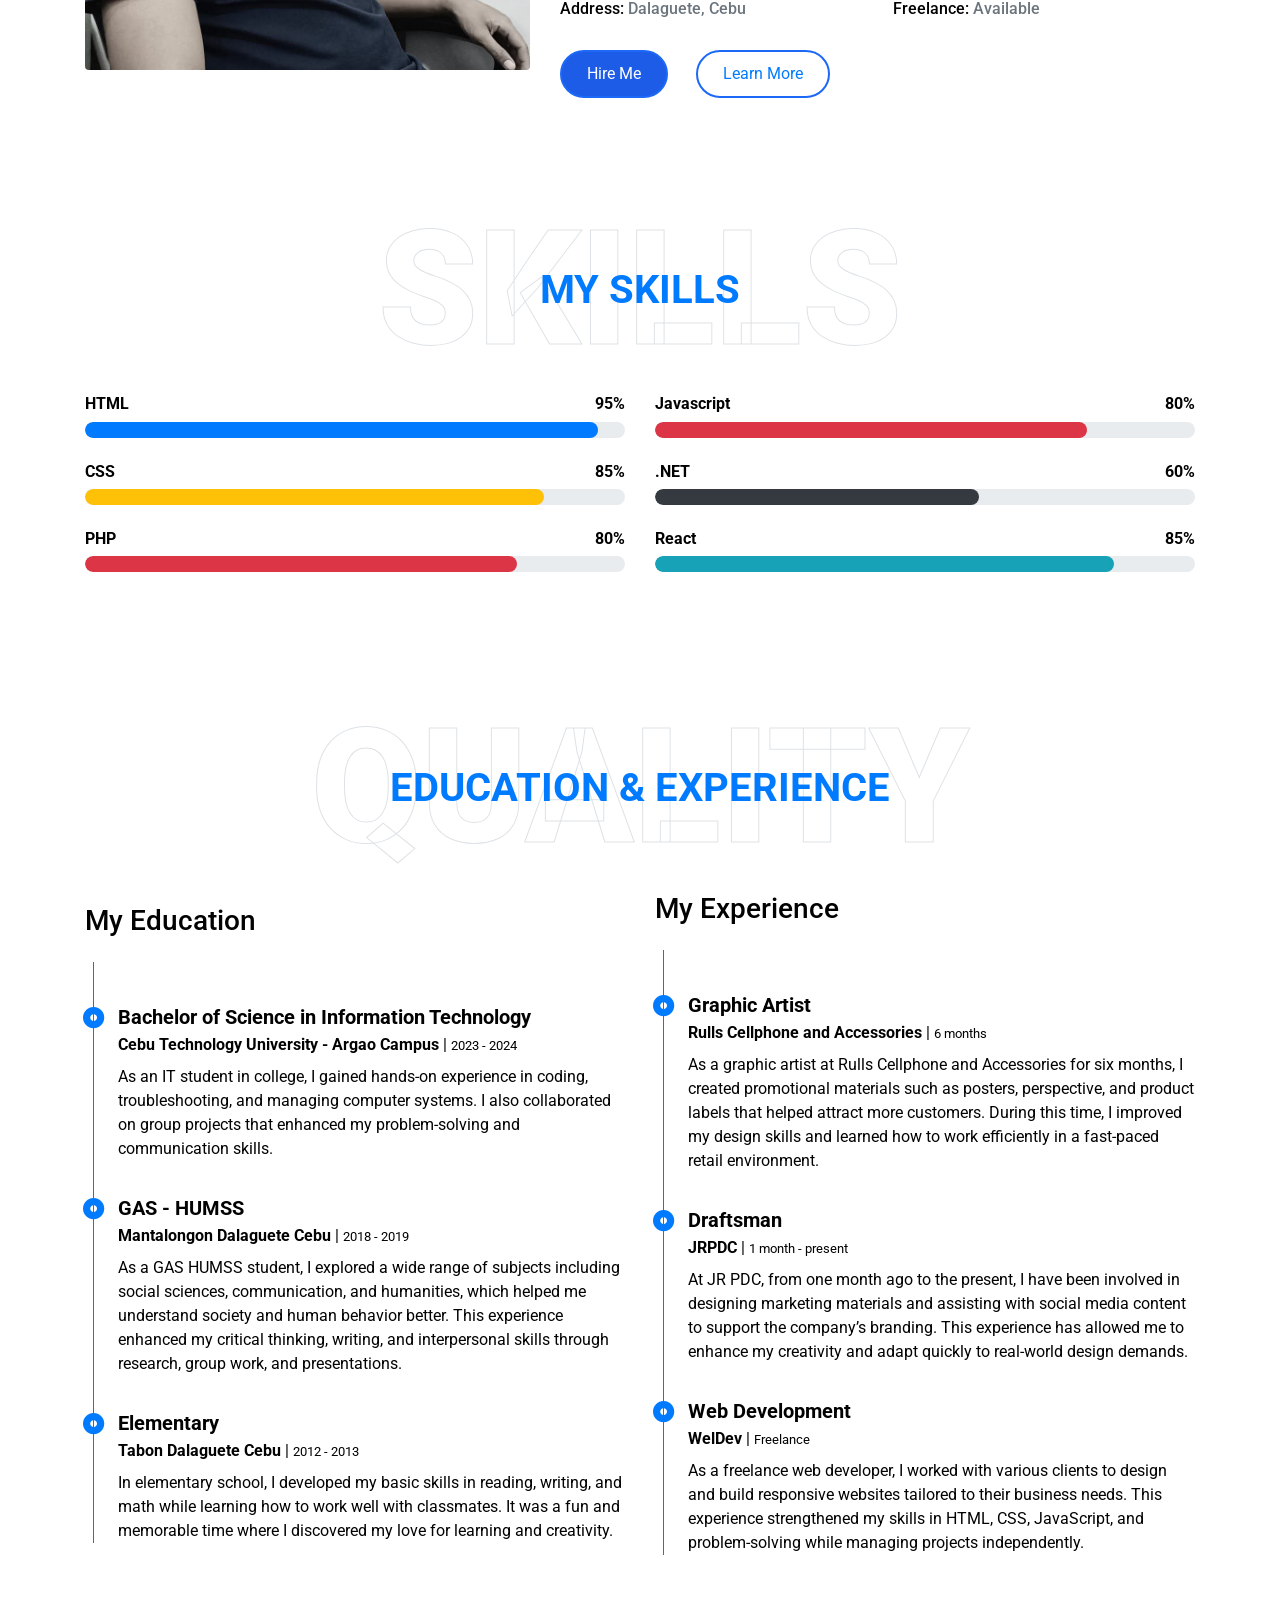
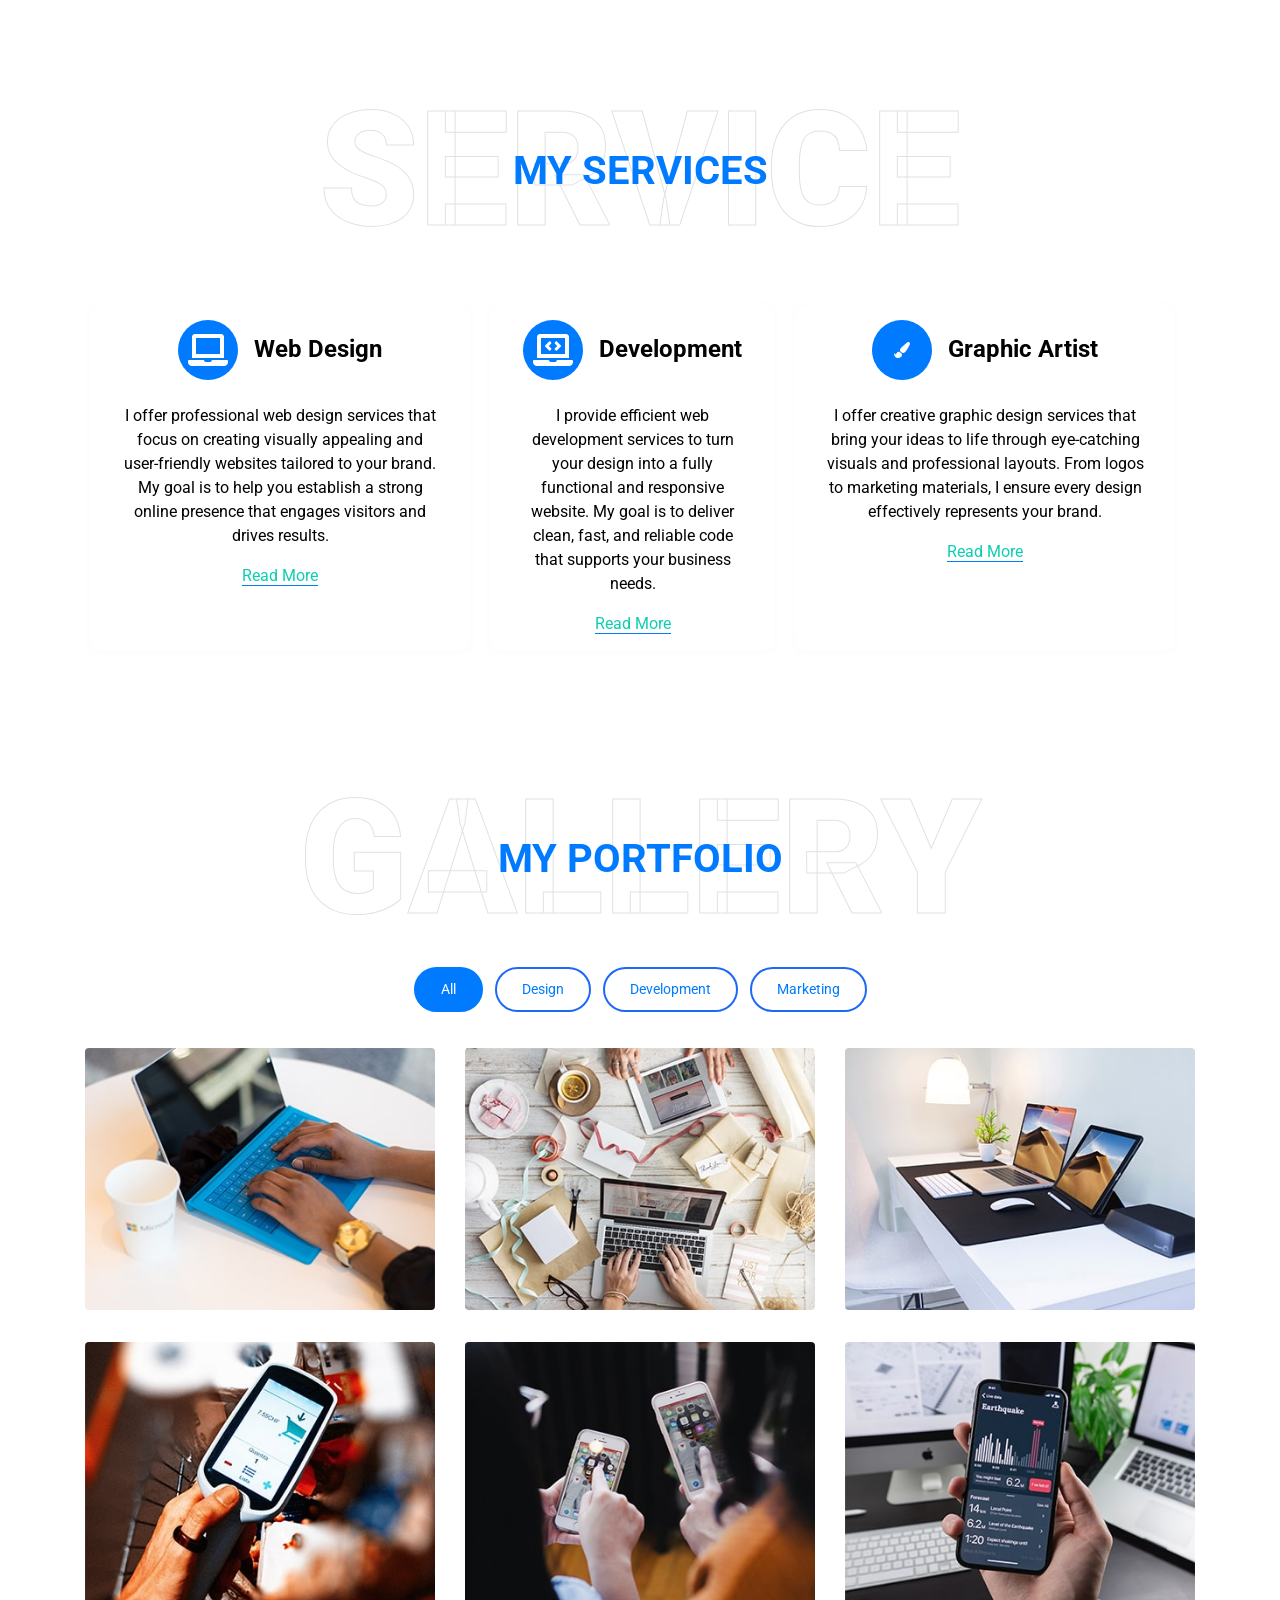
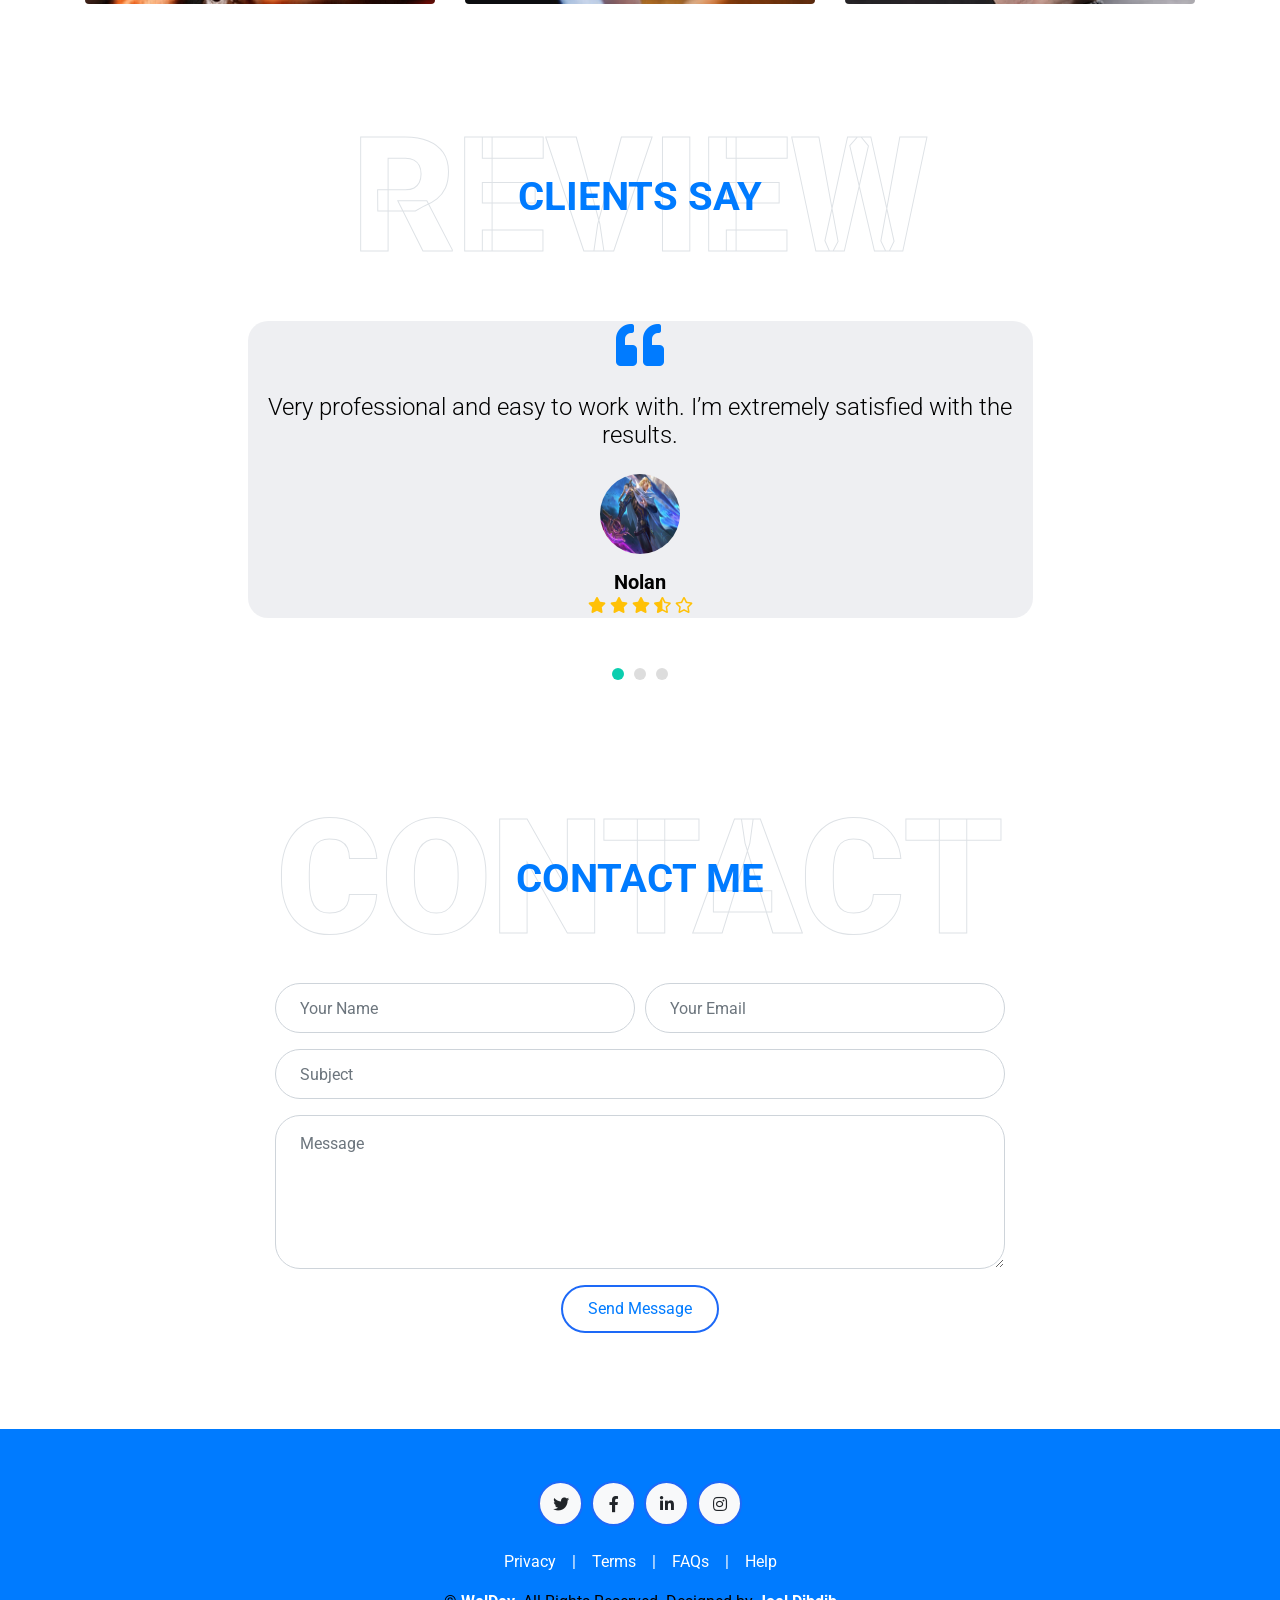
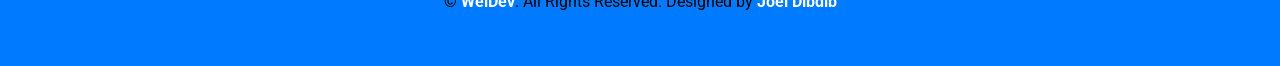
==== commit 9f5d43ed: "Update index.html" ====
--- a/index.html
+++ b/index.html
@@ -3,11 +3,11 @@
 
 <head>
     <meta charset="utf-8">
-    <title>FreeFolio - Freelancer Portfolio Template</title>
+    <title>Portfolio - WelDev</title>
     <meta content="width=device-width, initial-scale=1.0" name="viewport">
     <meta content="Free HTML Templates" name="keywords">
     <meta content="Free HTML Templates" name="description">
-
+    <link href="img/favicon.ico" rel="icon" src="img/image.jpg">
     <!-- Favicon -->
     <link href="img/favicon.ico" rel="icon">
 
@@ -524,4 +524,4 @@
     <script src="js/main.js"></script>
 </body>
 
-</html>+</html>
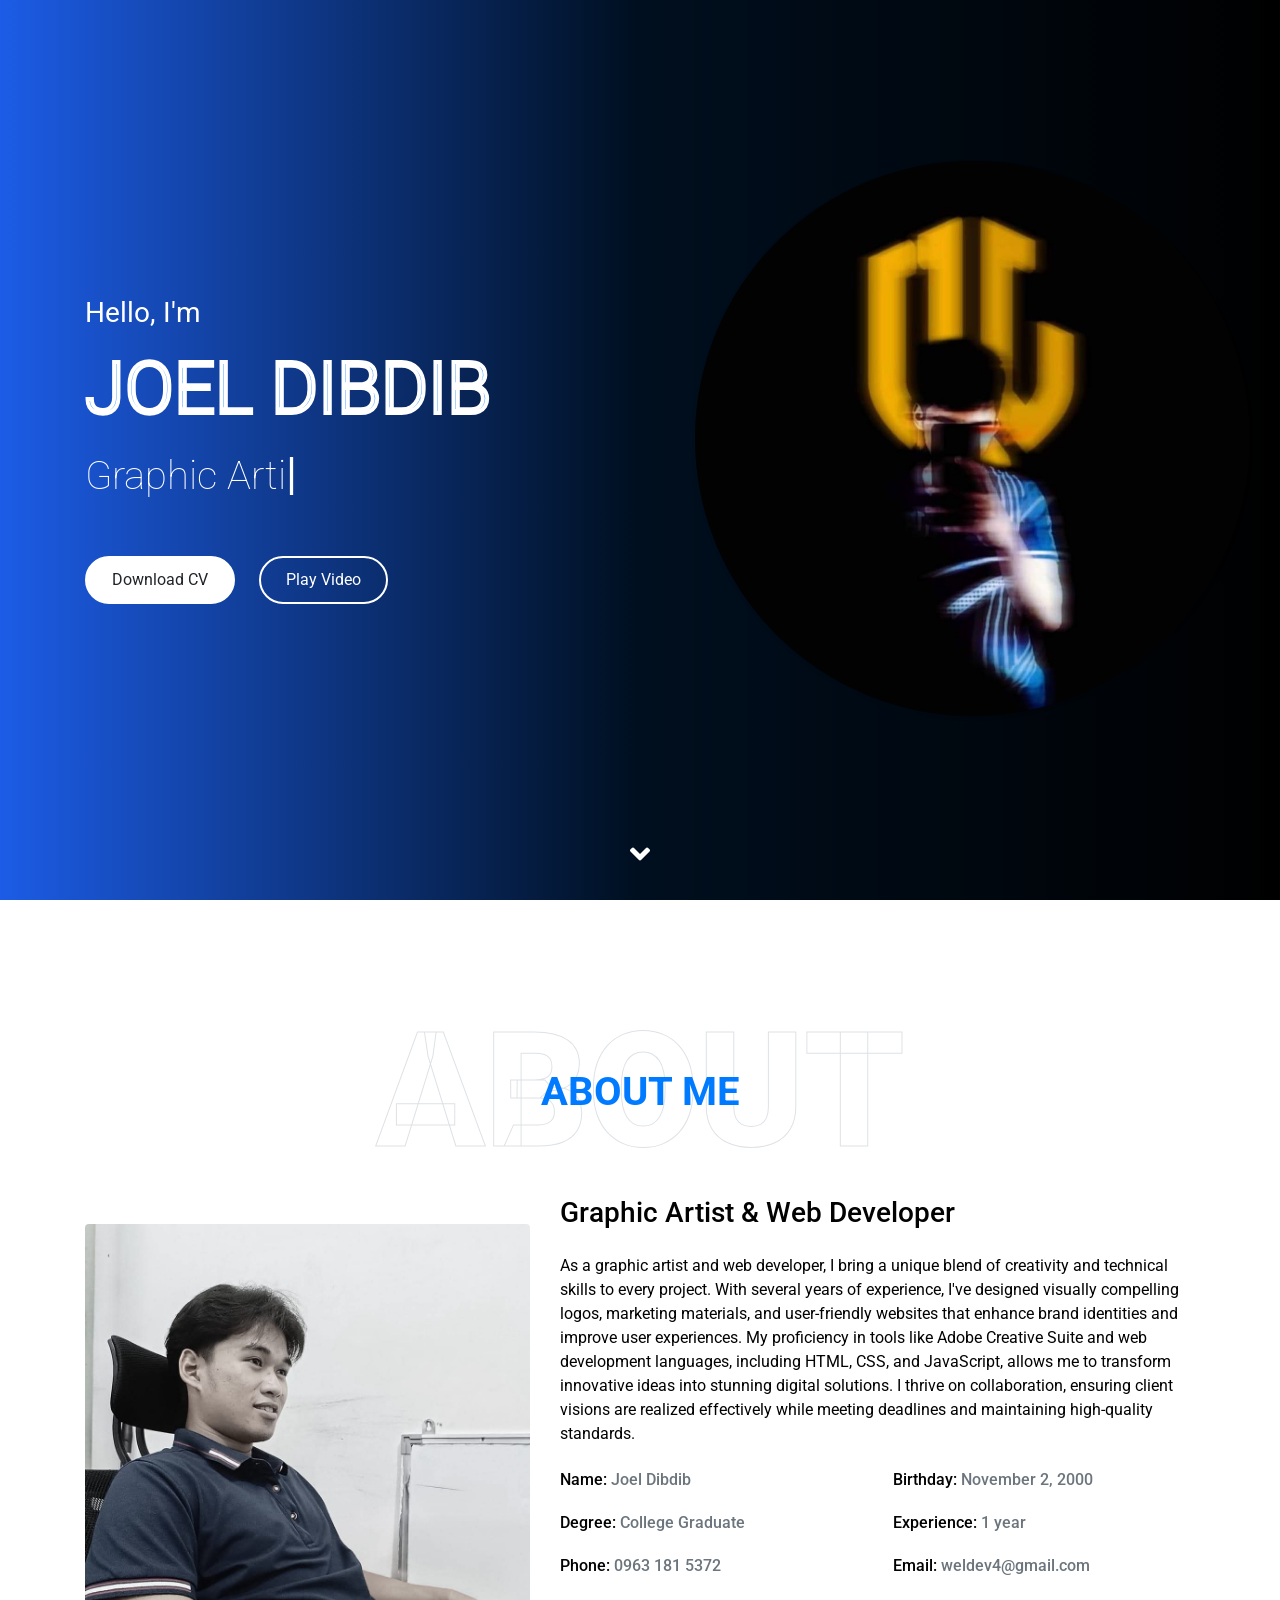
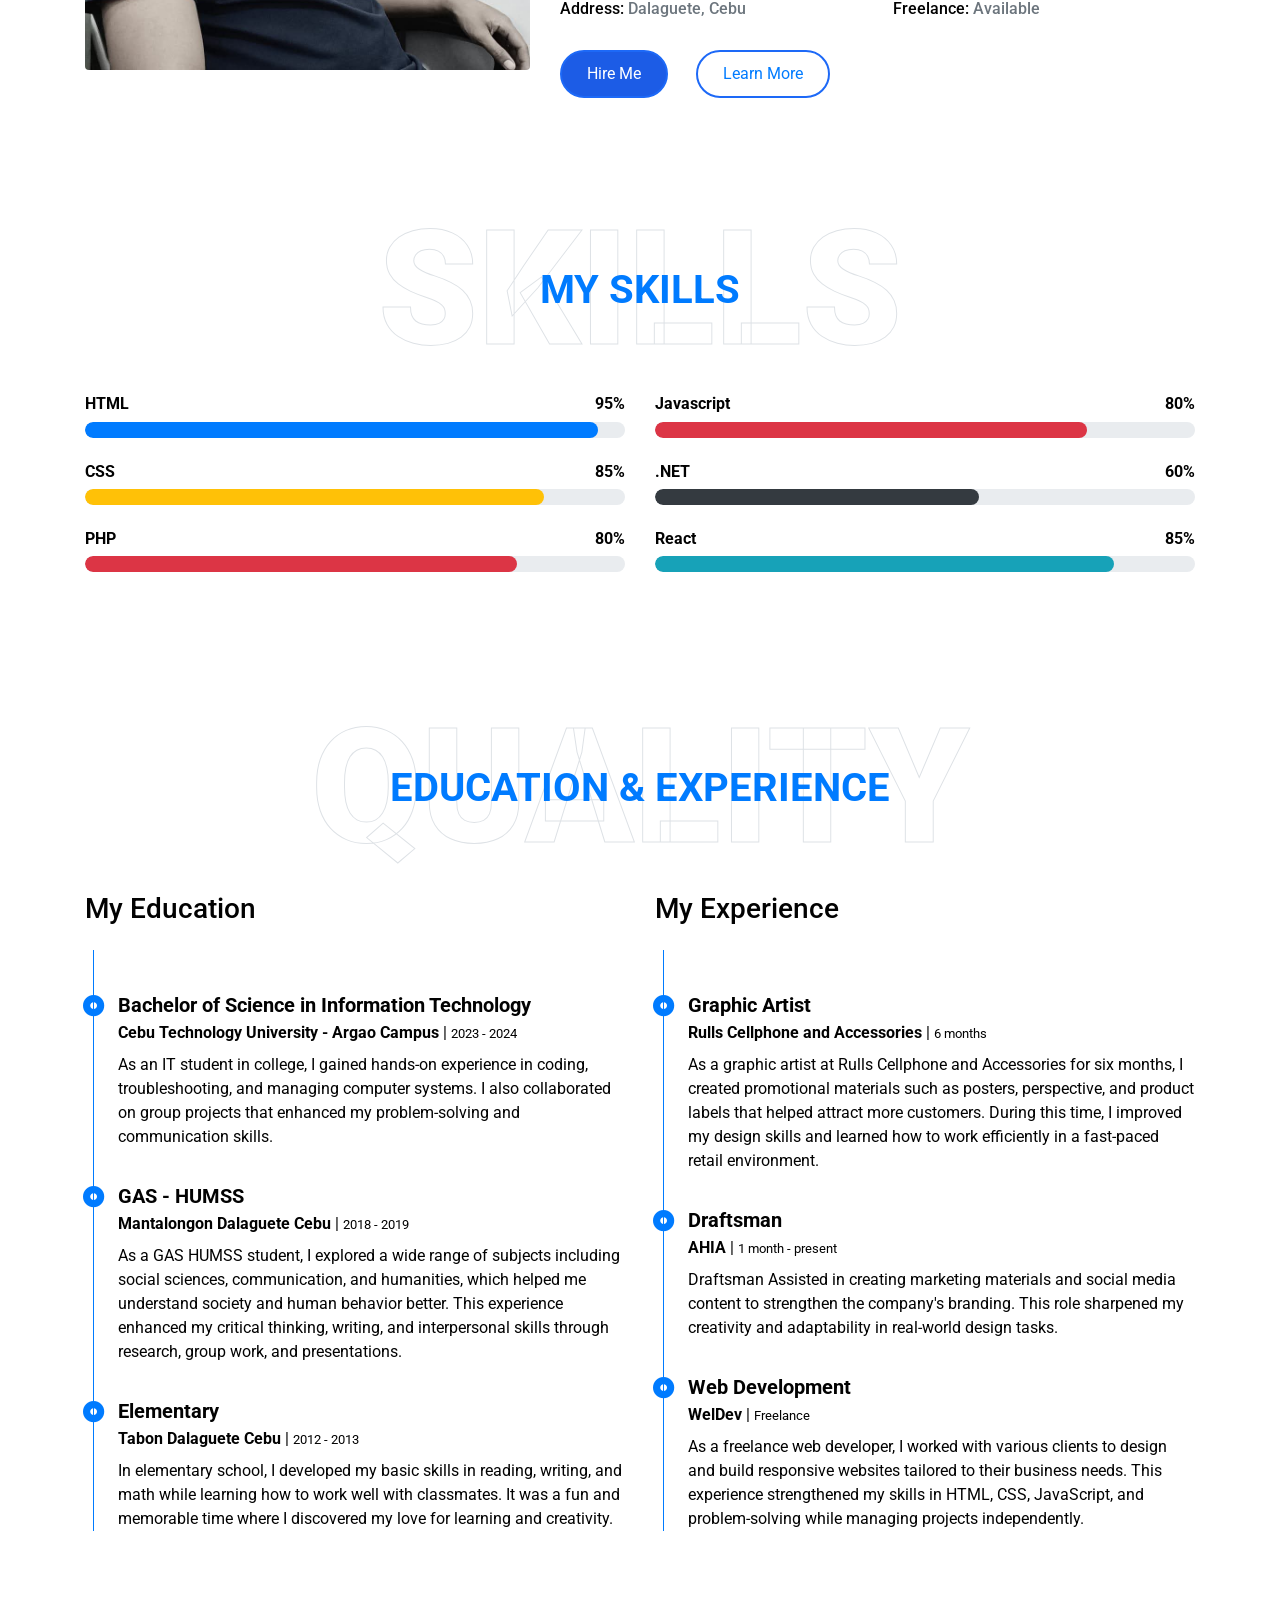
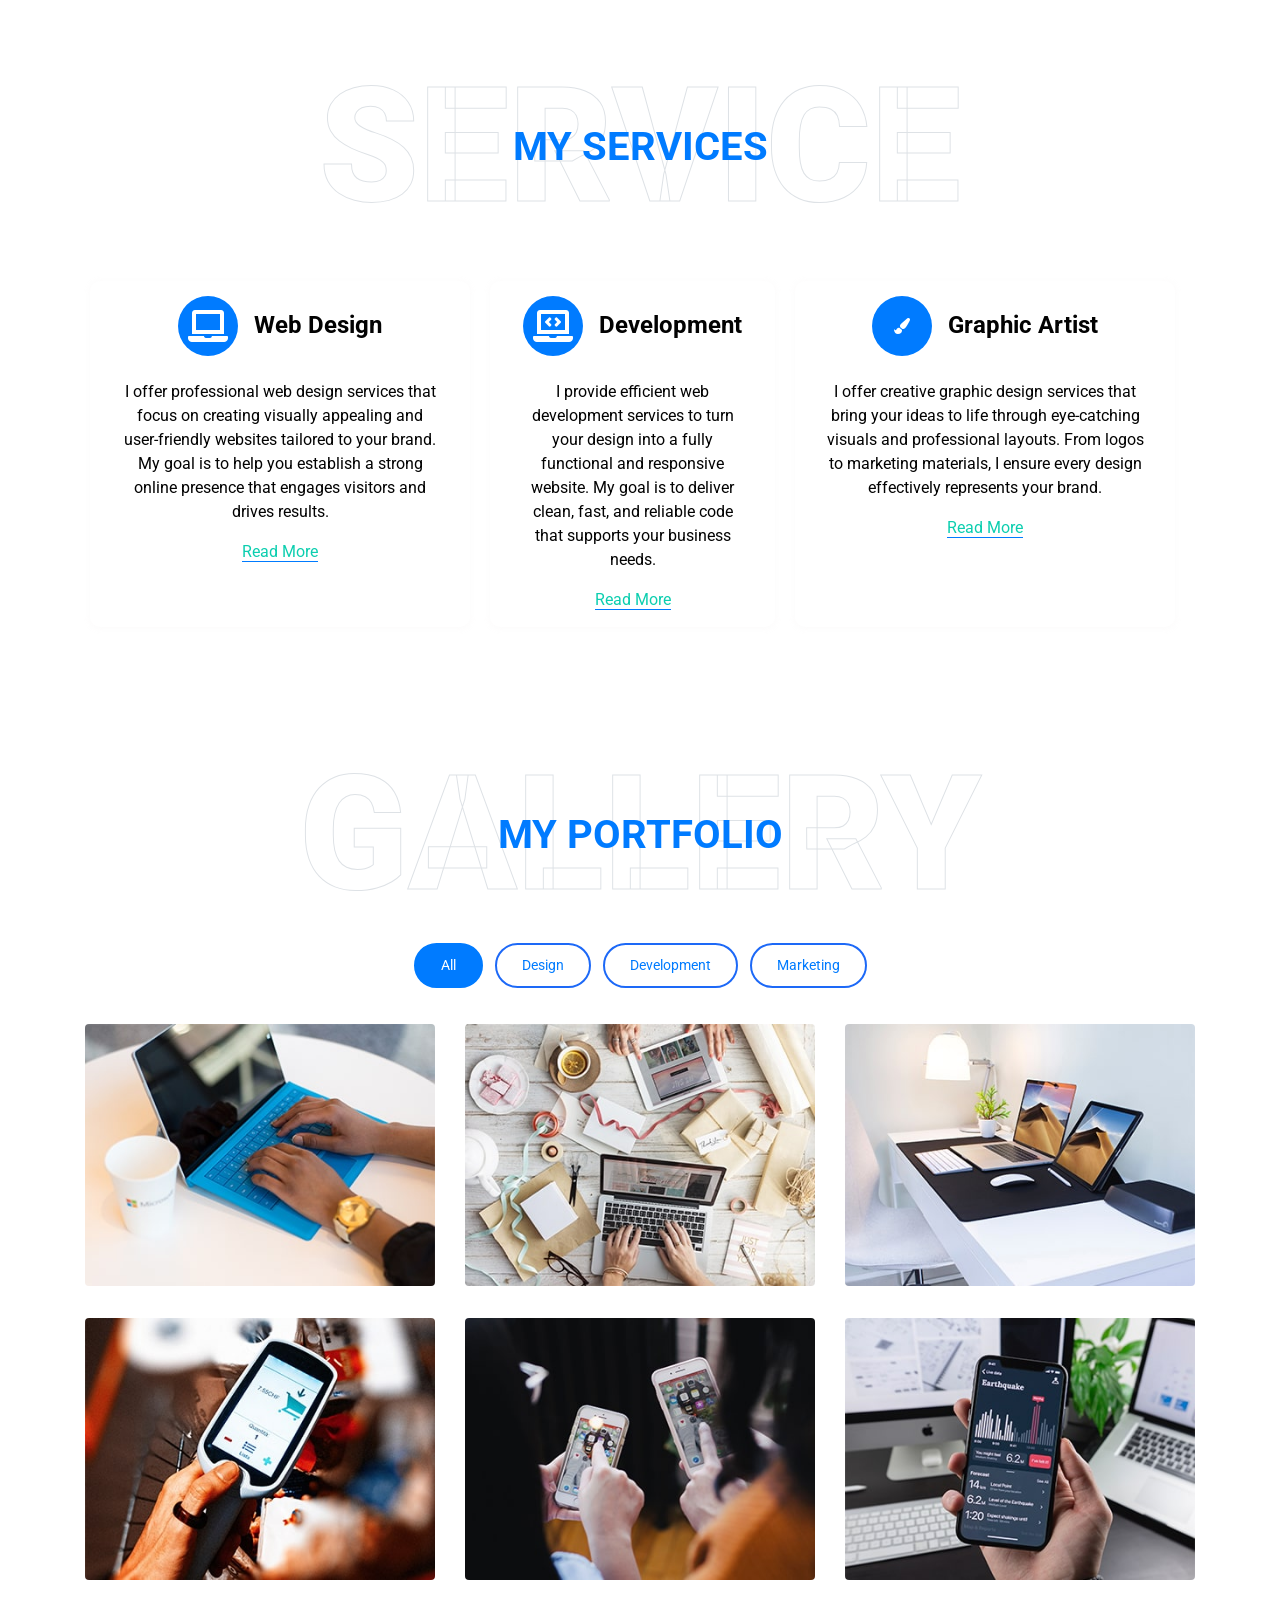
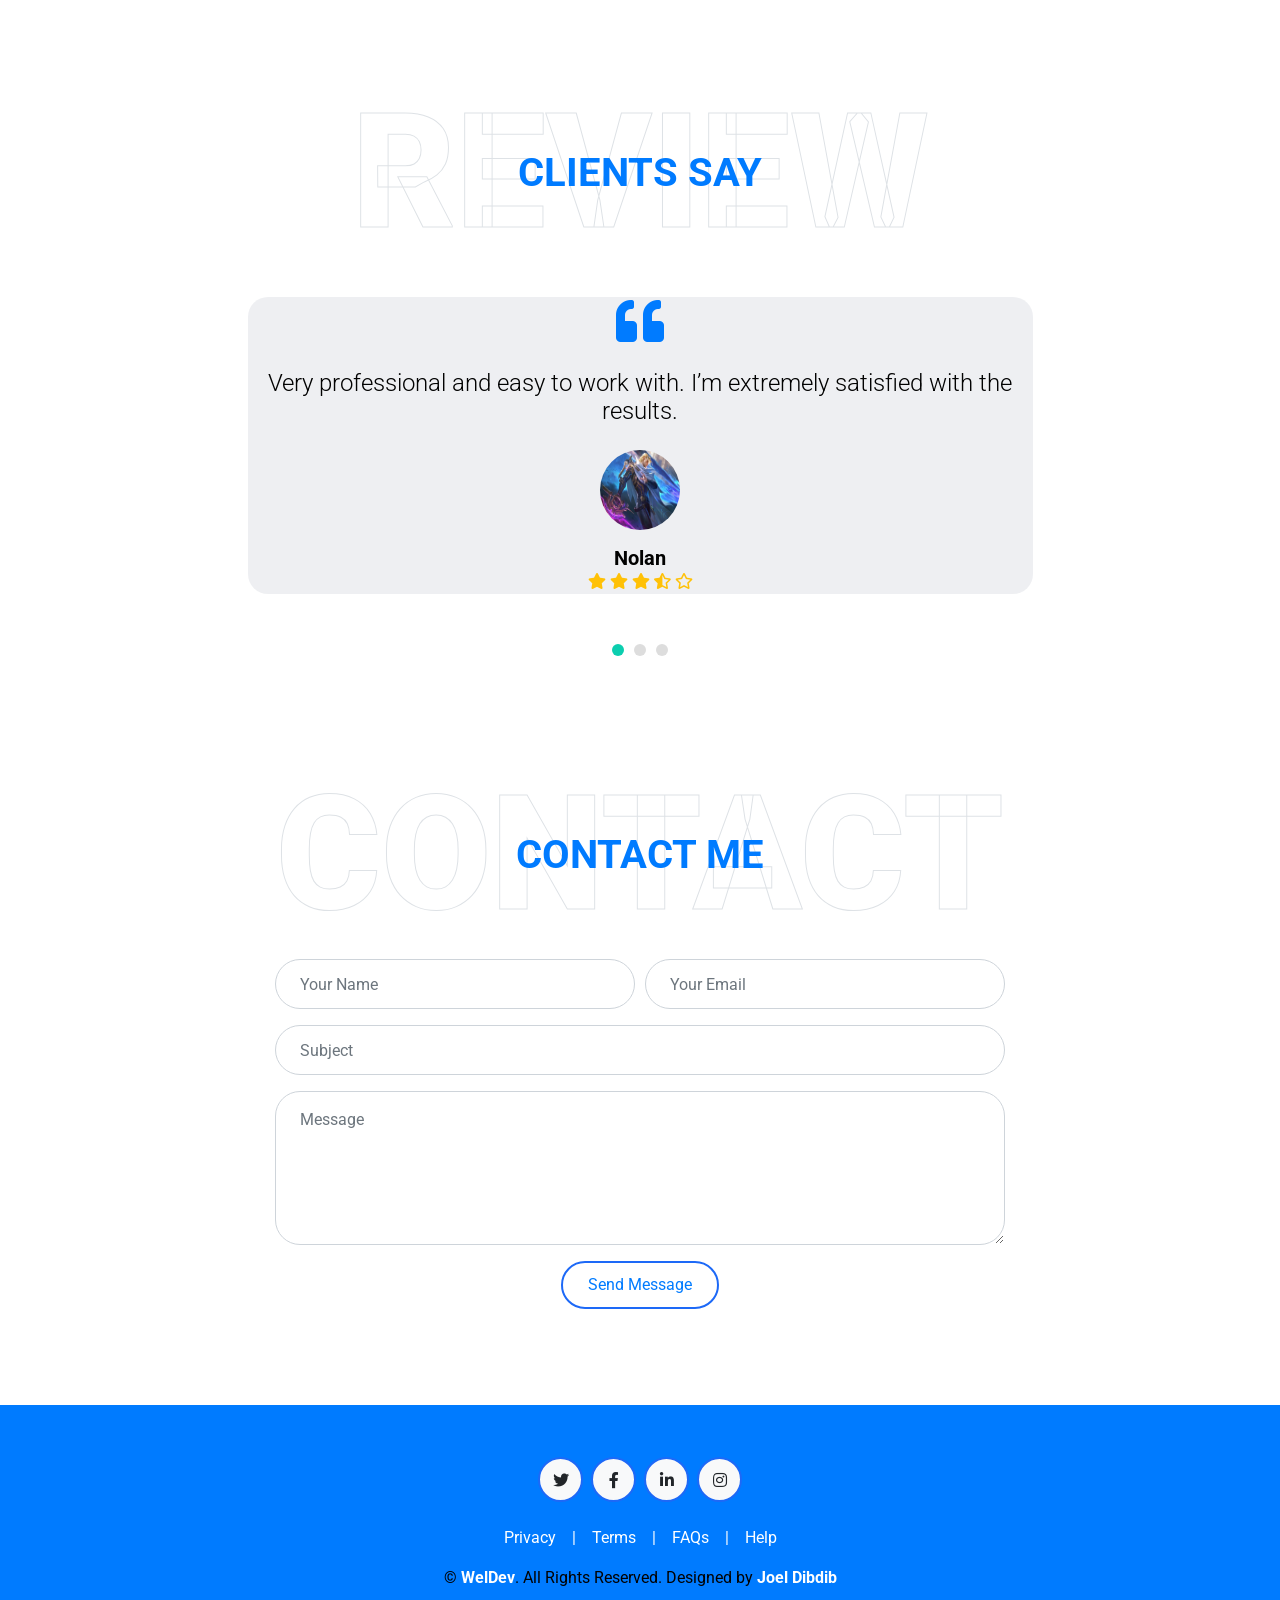
==== commit 0efddcc0: "Update index.html" ====
--- a/index.html
+++ b/index.html
@@ -230,8 +230,8 @@
                         <div class="position-relative ex-me mb-4">
                             <i class="far fa-dot-circle text-primary position-absolute" style="top: 2px;left: -35px;  font-size: 22px;"></i>
                             <h5 class="font-weight-bold mb-1">Draftsman</h5>
-                            <p class="mb-2"><strong>JRPDC</strong> | <small> 1 month - present</small></p>
-                            <p>At JR PDC, from one month ago to the present, I have been involved in designing marketing materials and assisting with social media content to support the company’s branding. This experience has allowed me to enhance my creativity and adapt quickly to real-world design demands.</p>
+                            <p class="mb-2"><strong>AHIA</strong> | <small> 1 month - present</small></p>
+                            <p>Draftsman Assisted in creating marketing materials and social media content to strengthen the company's branding. This role sharpened my creativity and adaptability in real-world design tasks.</p>
                         </div>
                         <div class="position-relative ex-me mb-4">
                             <i class="far fa-dot-circle text-primary position-absolute" style="top: 2px;left: -35px;  font-size: 22px;"></i>
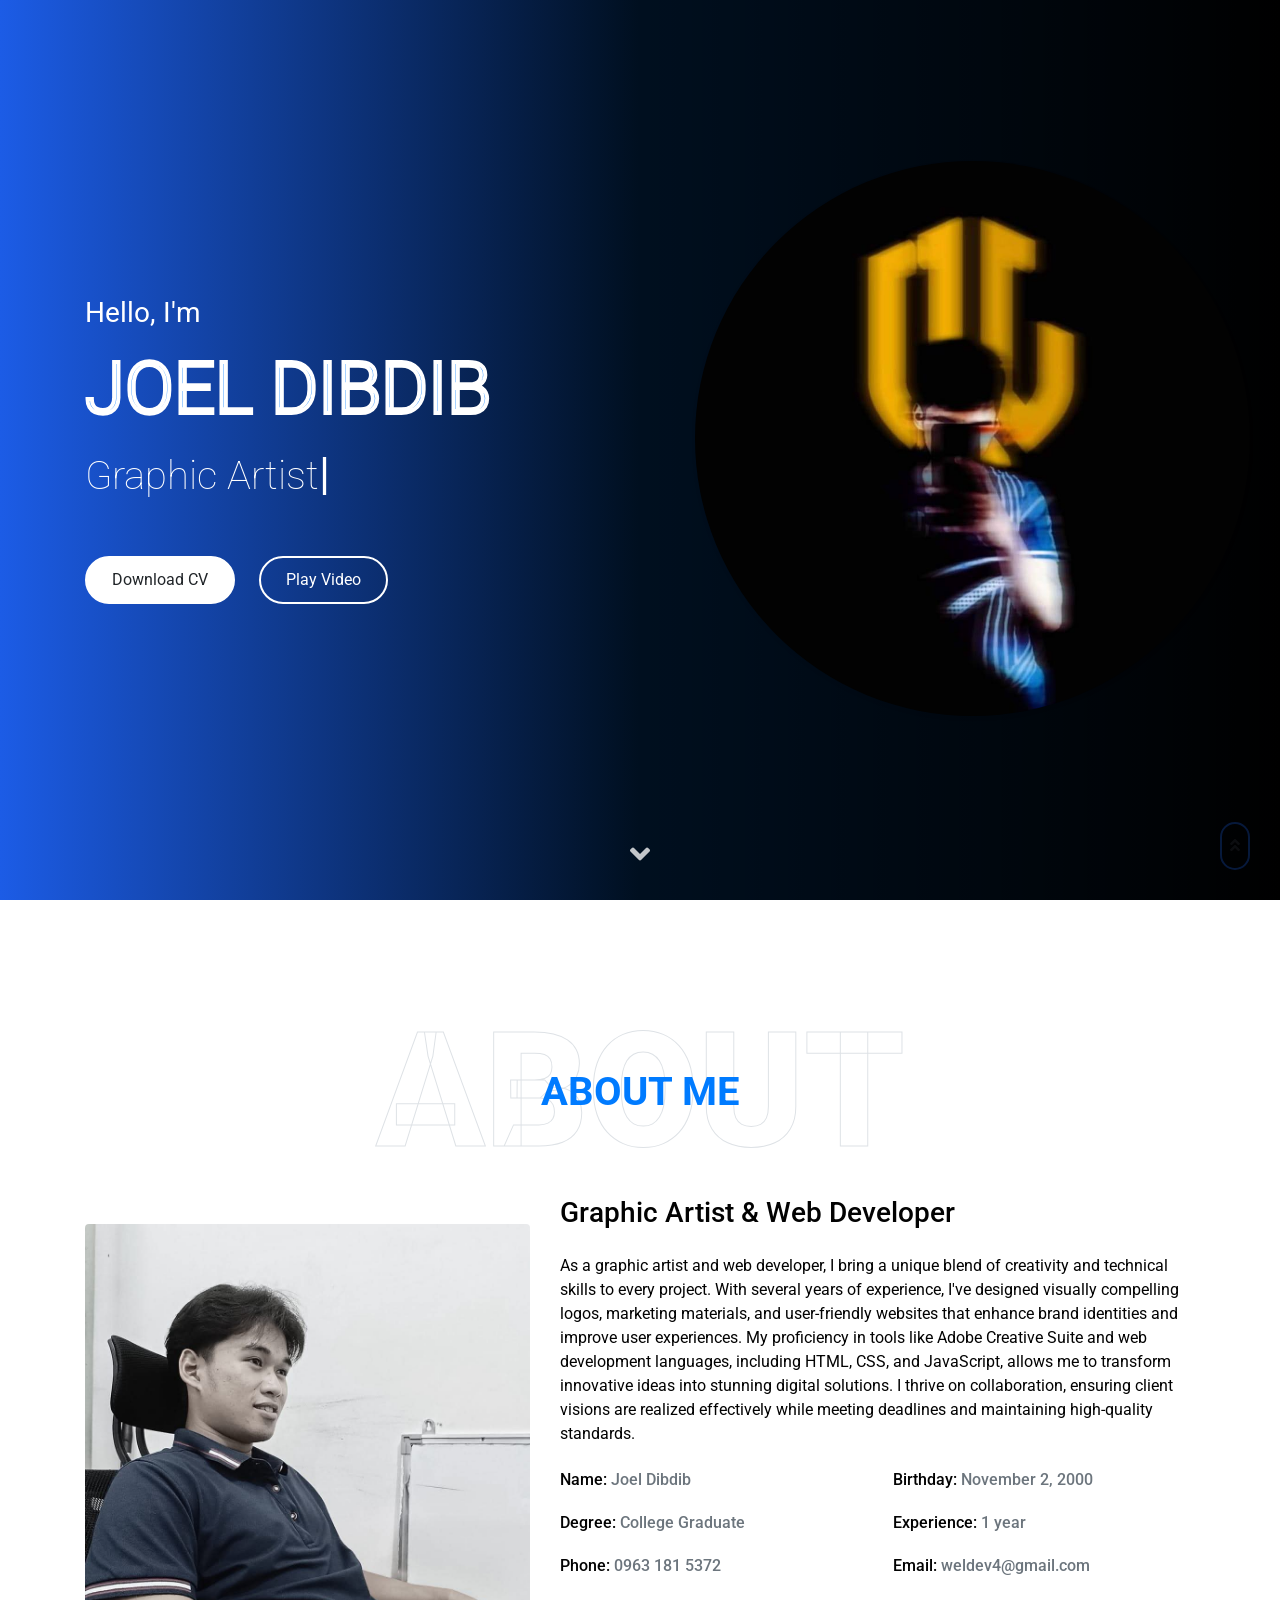
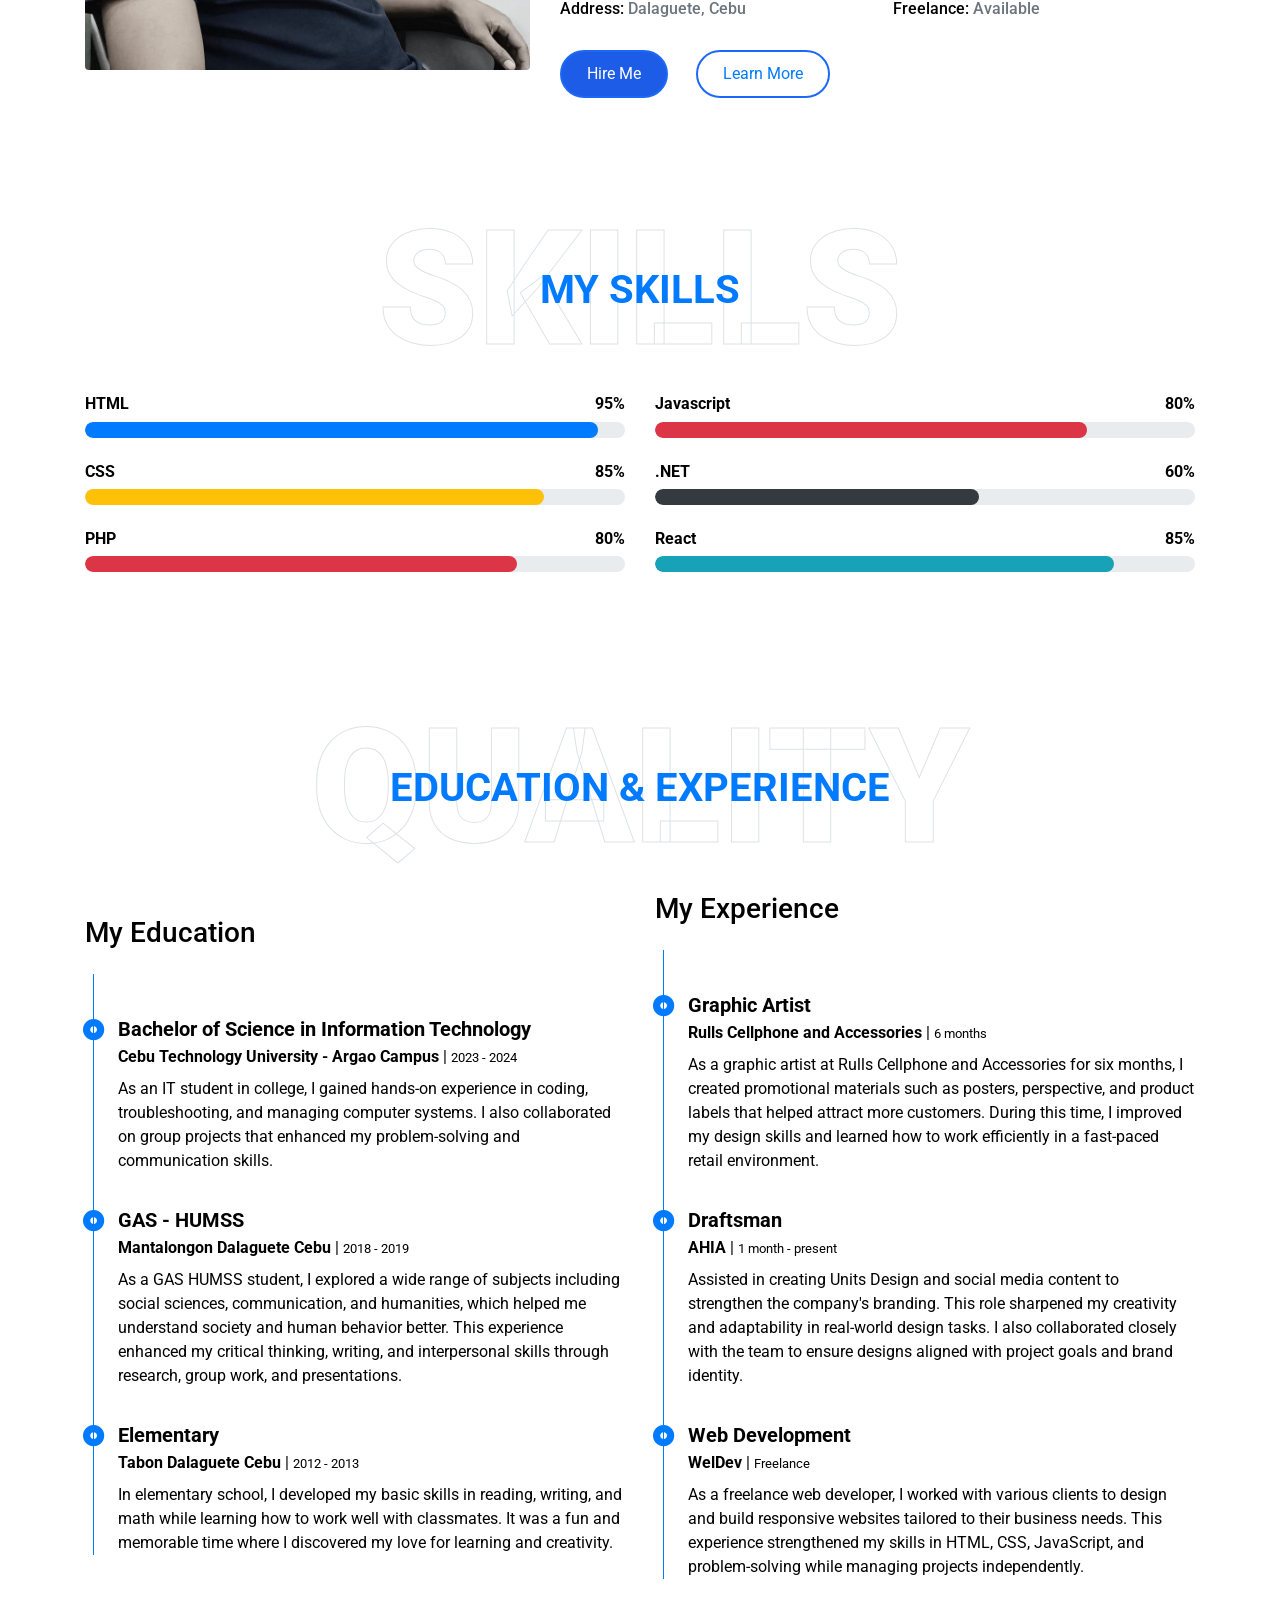
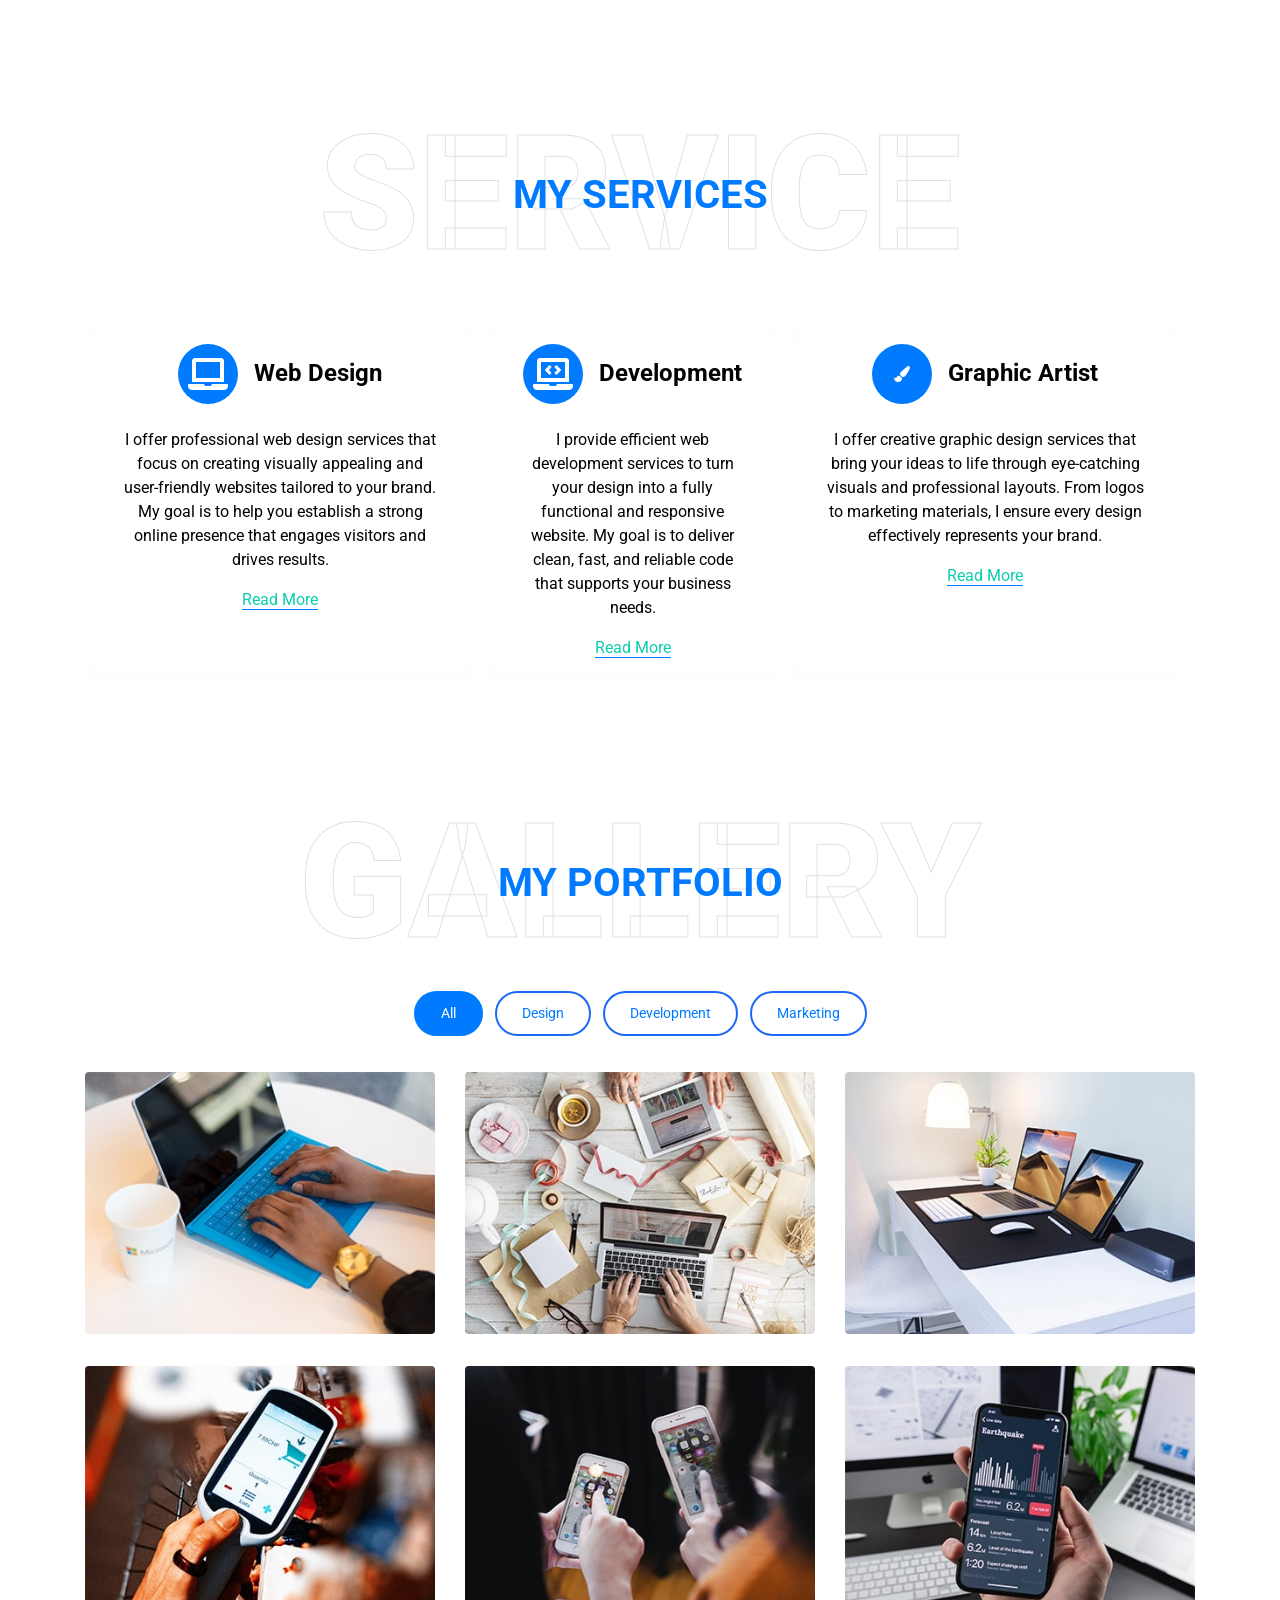
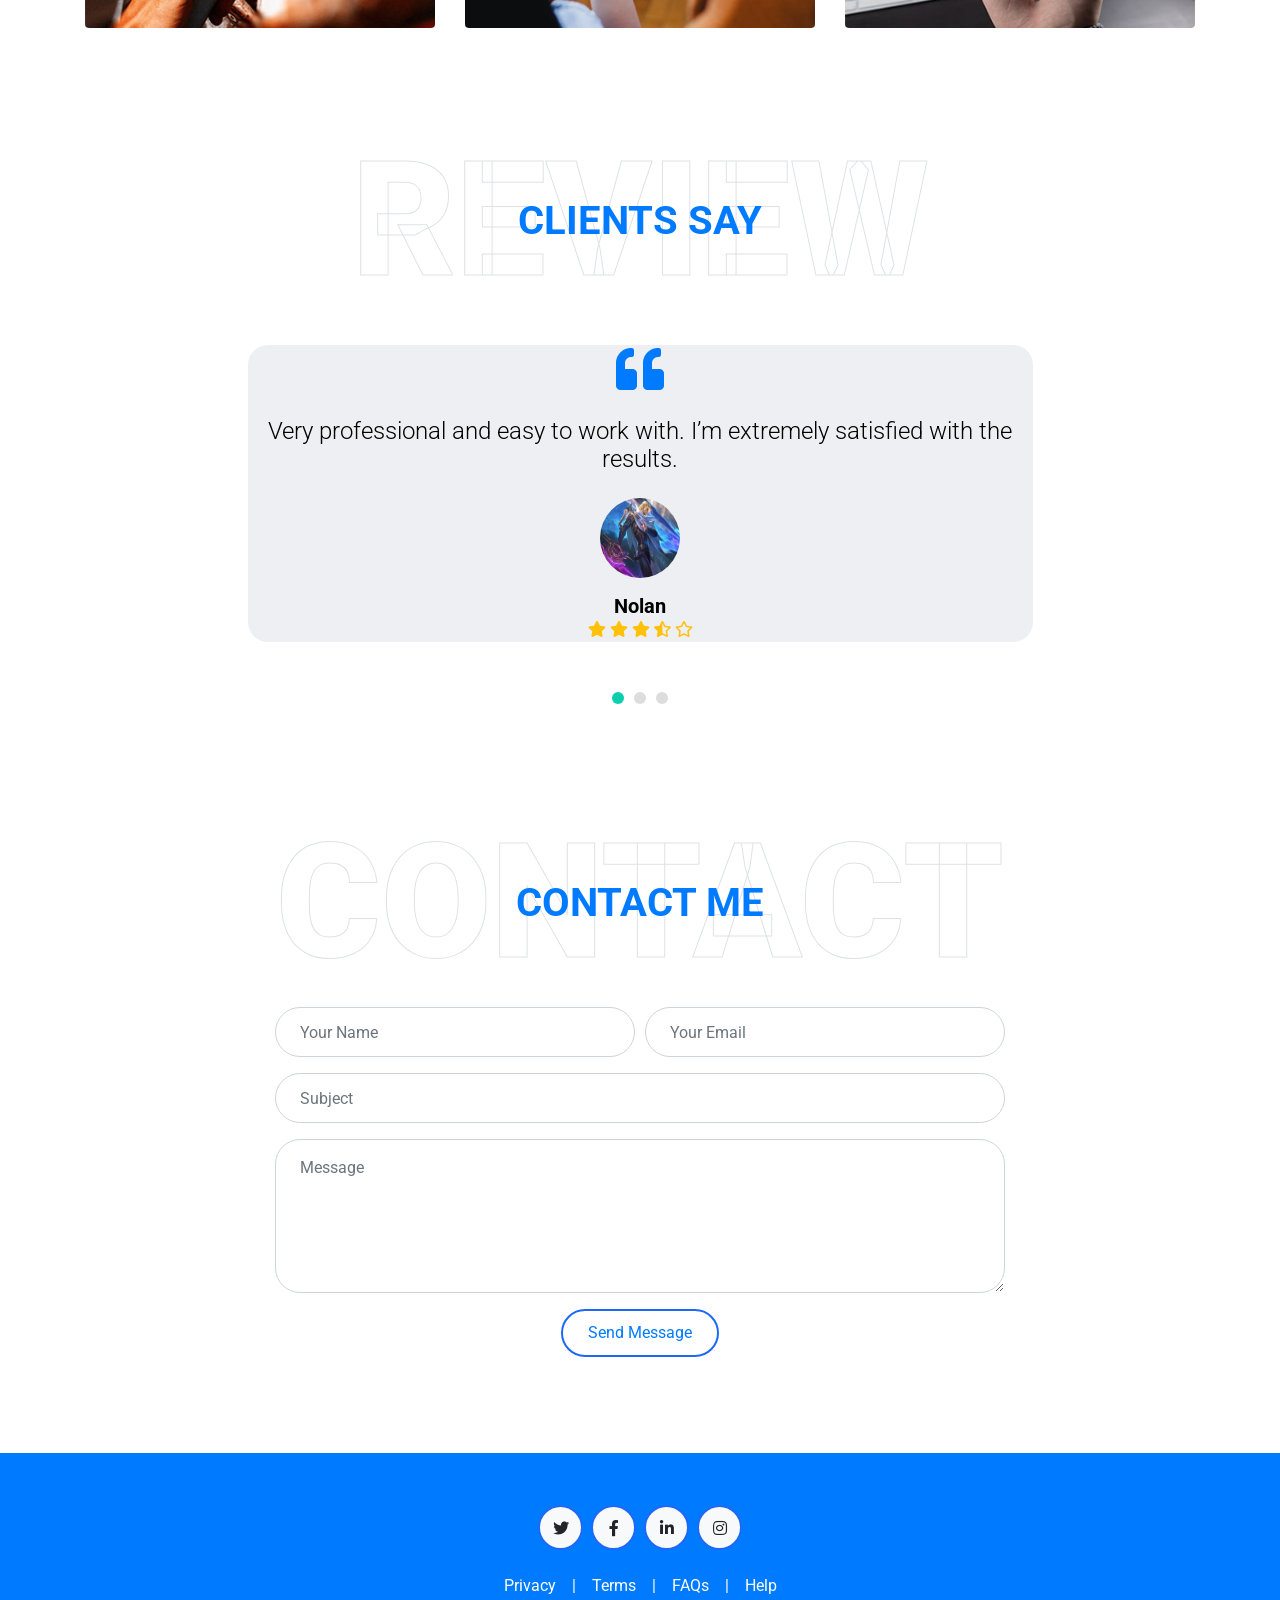
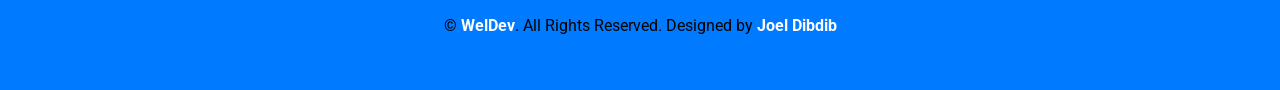
==== commit 05ca2fe5: "Update index.html" ====
--- a/index.html
+++ b/index.html
@@ -231,7 +231,7 @@
                             <i class="far fa-dot-circle text-primary position-absolute" style="top: 2px;left: -35px;  font-size: 22px;"></i>
                             <h5 class="font-weight-bold mb-1">Draftsman</h5>
                             <p class="mb-2"><strong>AHIA</strong> | <small> 1 month - present</small></p>
-                            <p>Draftsman Assisted in creating marketing materials and social media content to strengthen the company's branding. This role sharpened my creativity and adaptability in real-world design tasks.</p>
+                            <p>Assisted in creating Units Design and social media content to strengthen the company's branding. This role sharpened my creativity and adaptability in real-world design tasks. I also collaborated closely with the team to ensure designs aligned with project goals and brand identity.</p>
                         </div>
                         <div class="position-relative ex-me mb-4">
                             <i class="far fa-dot-circle text-primary position-absolute" style="top: 2px;left: -35px;  font-size: 22px;"></i>
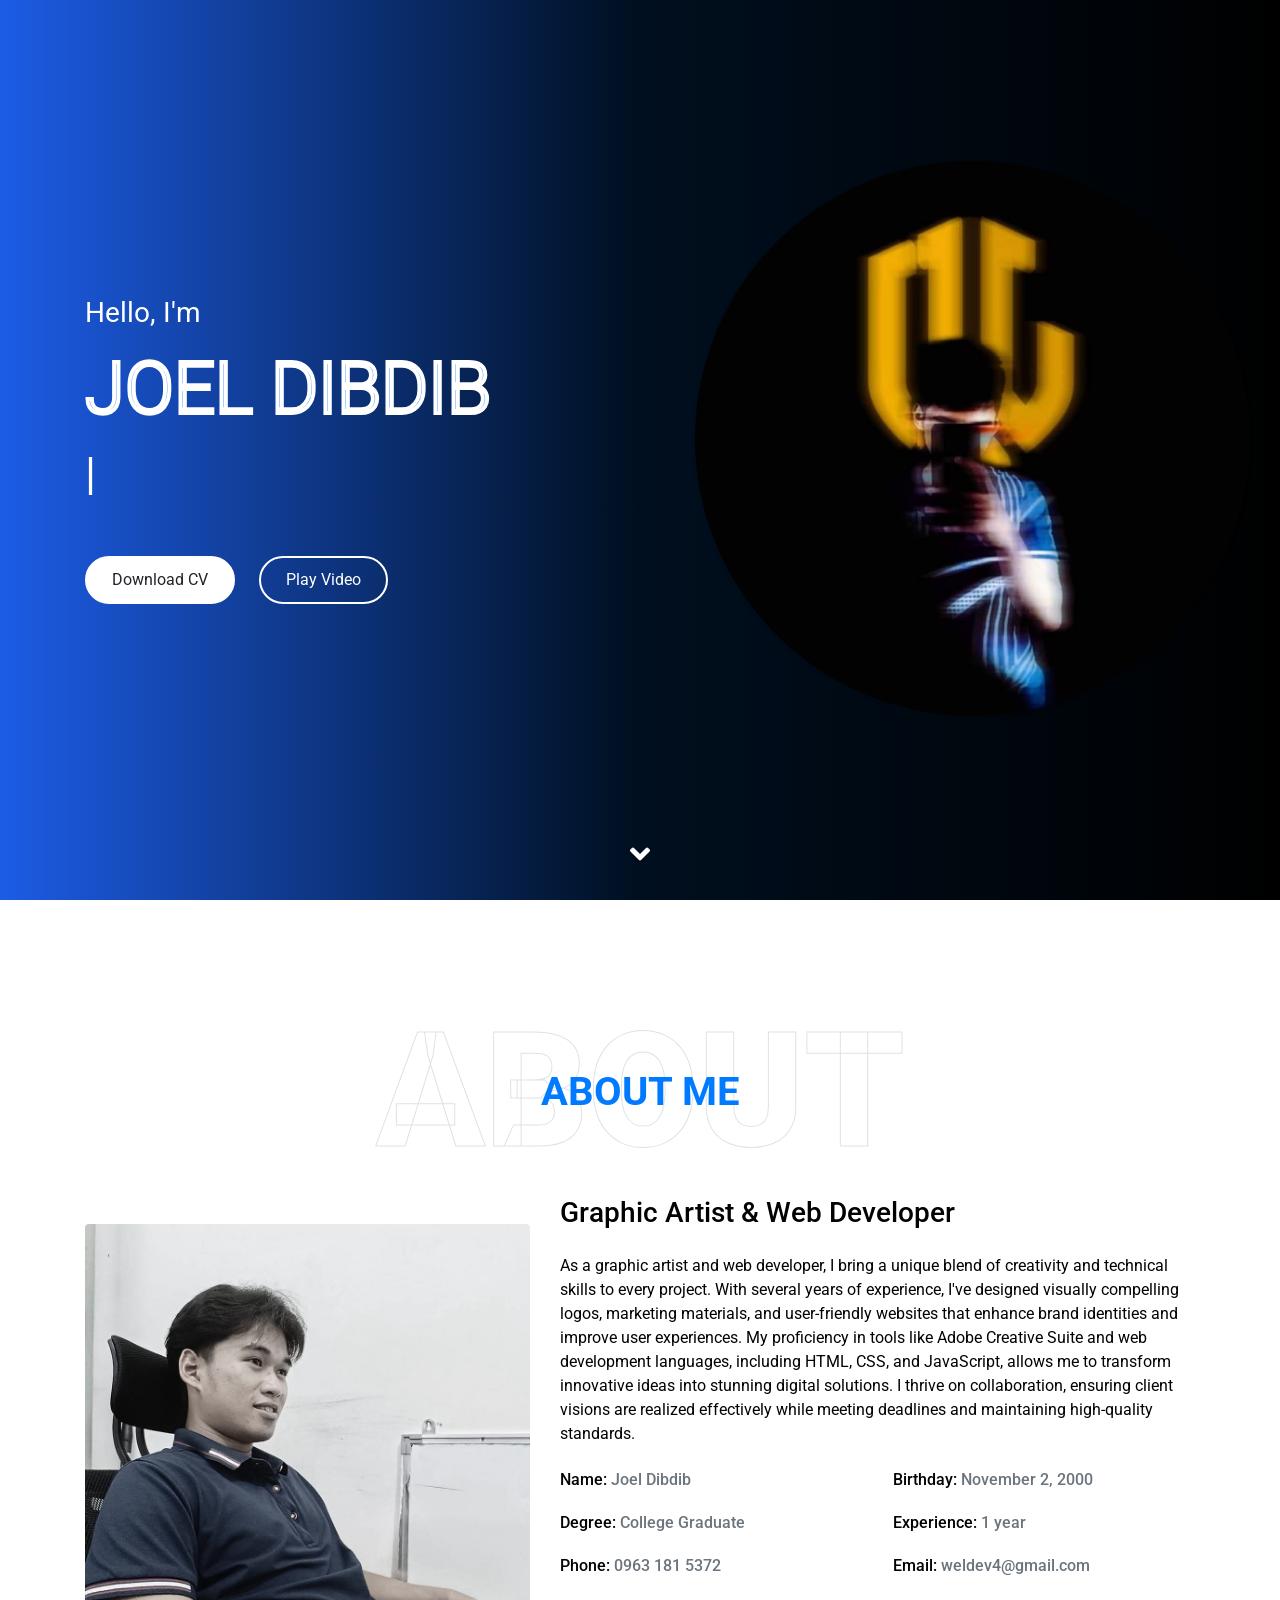
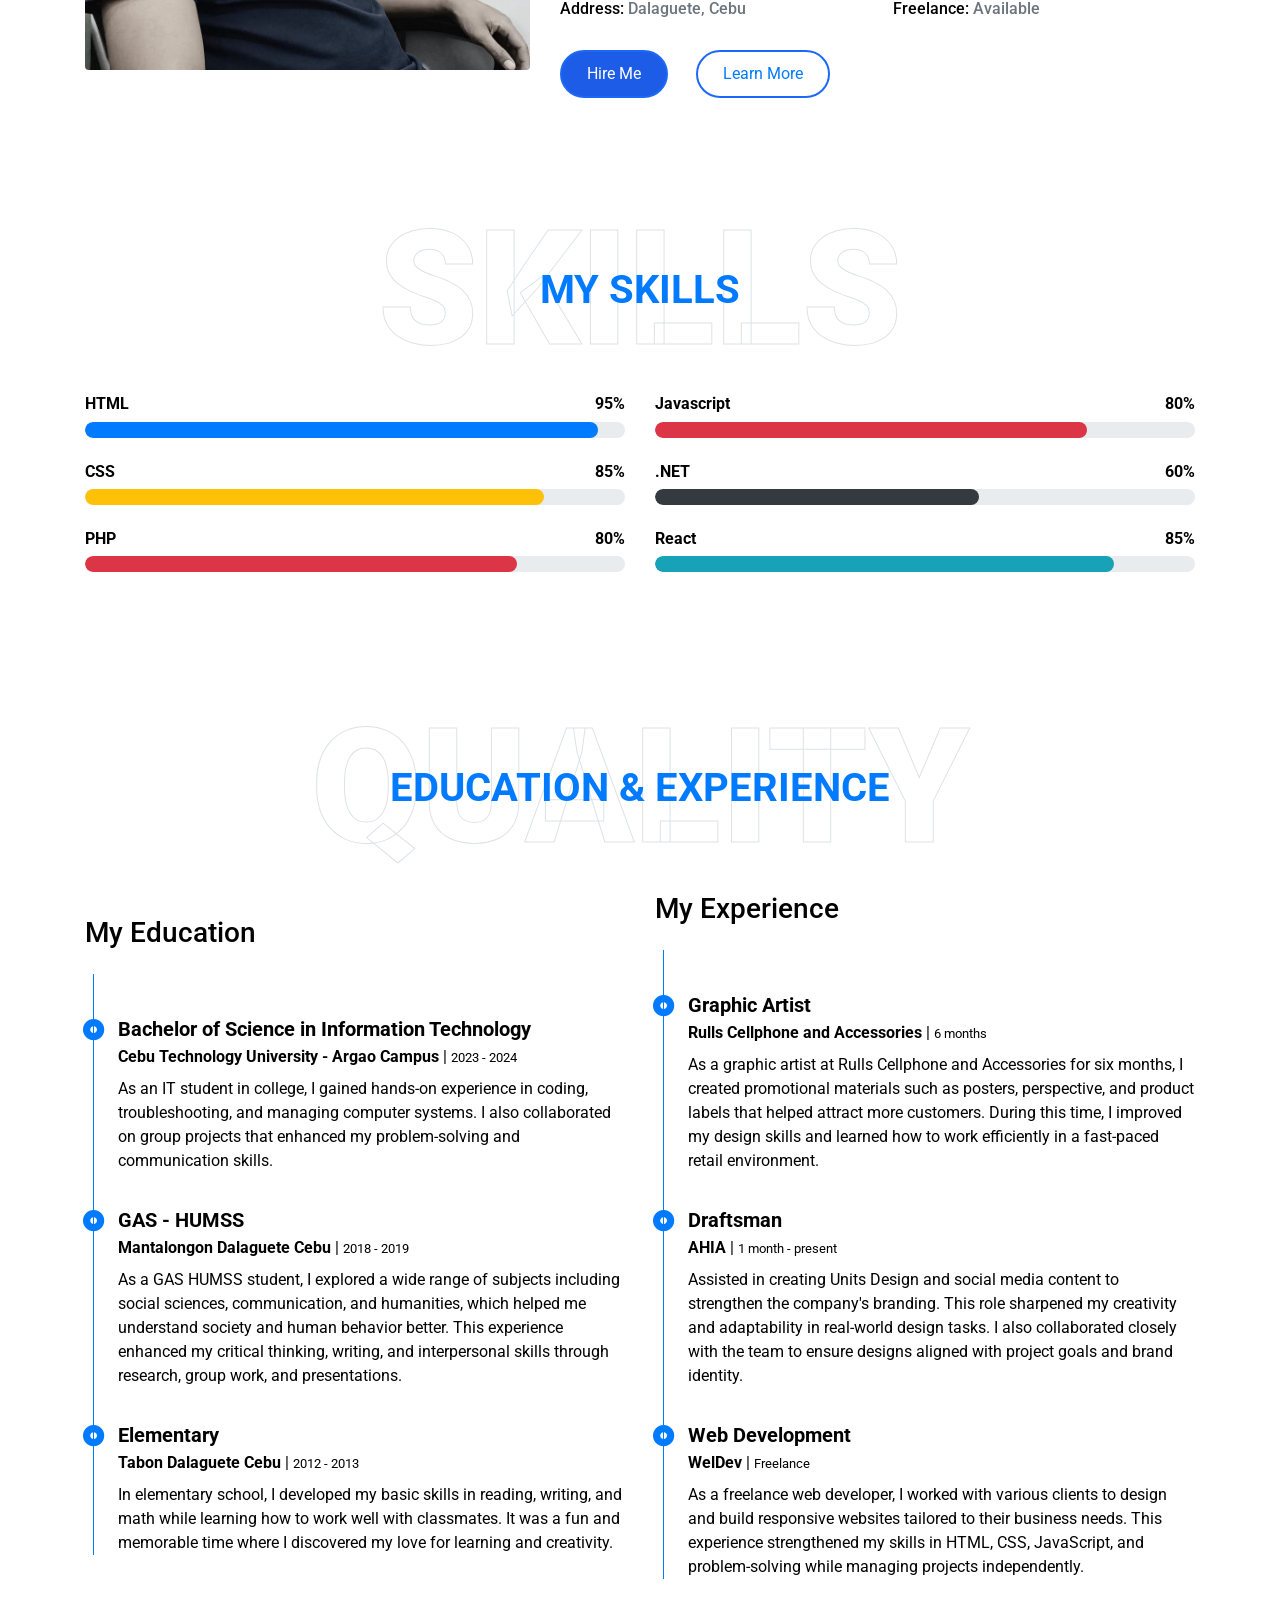
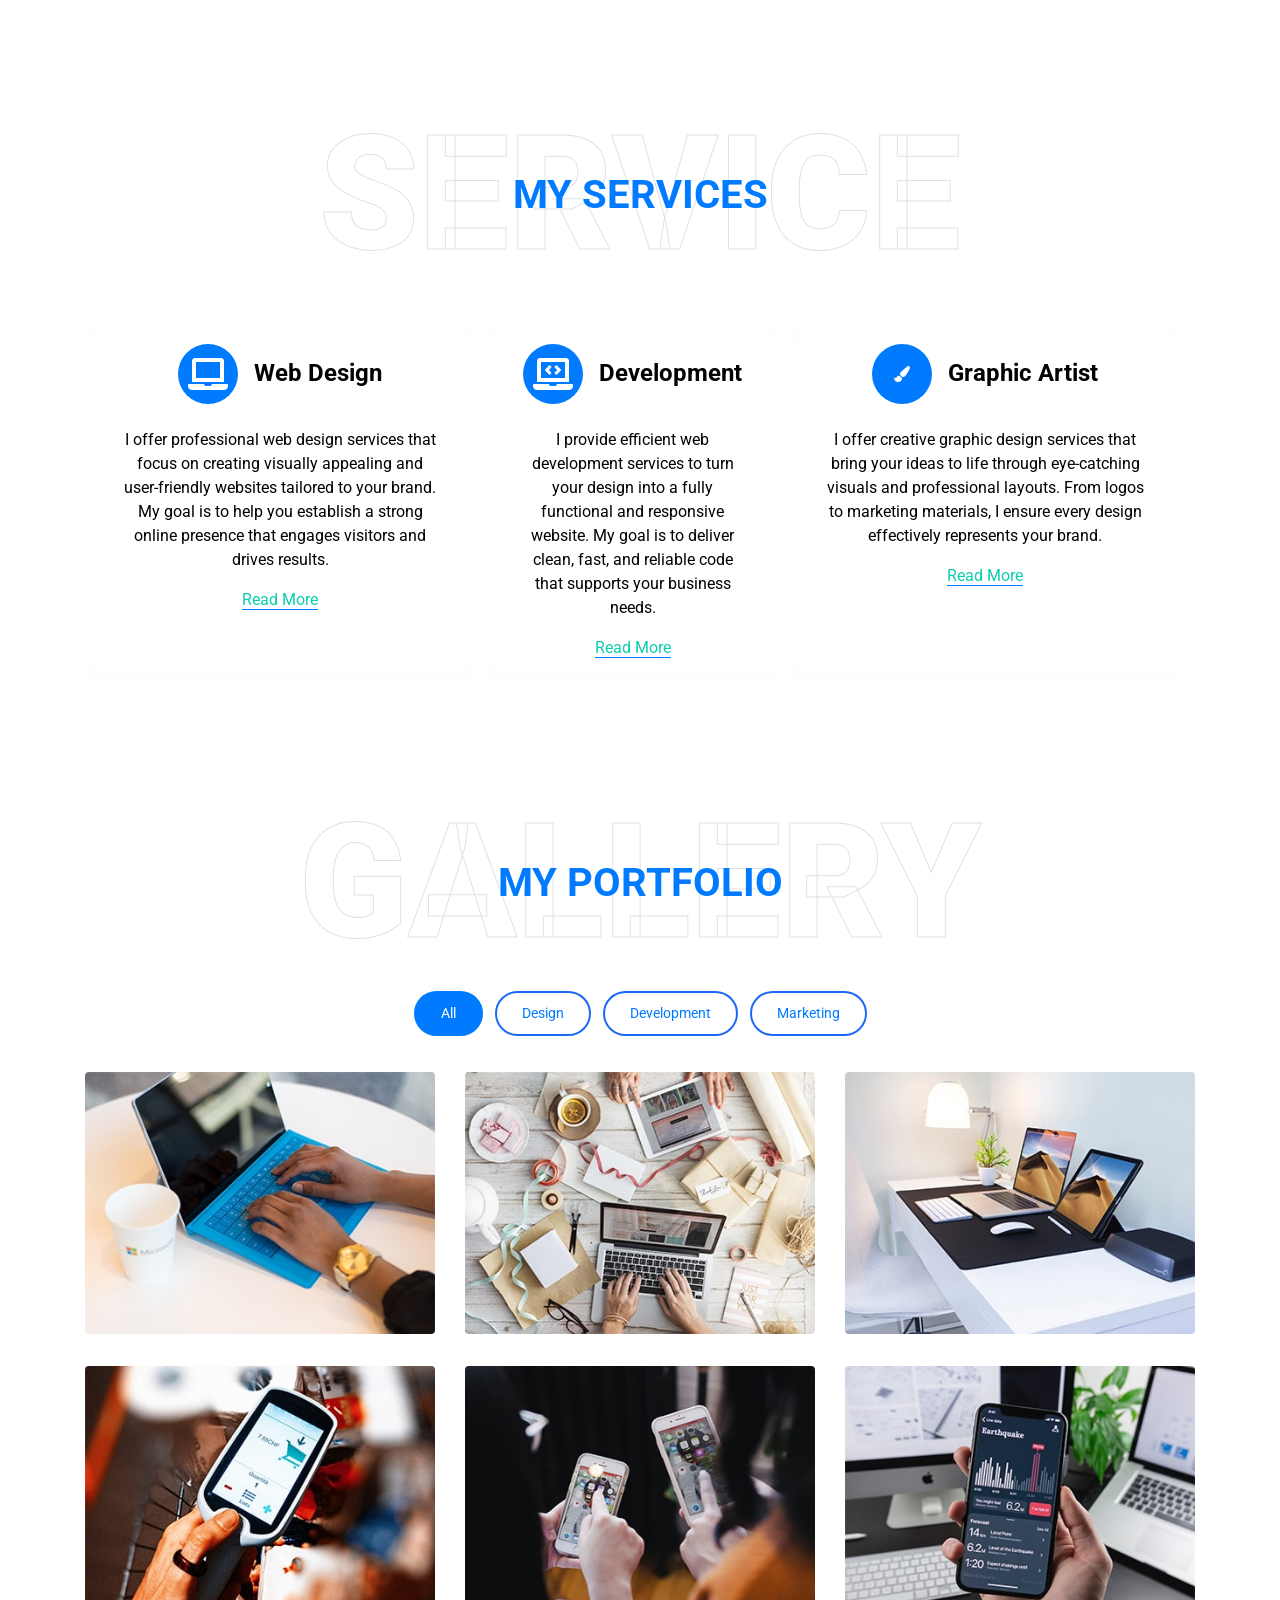
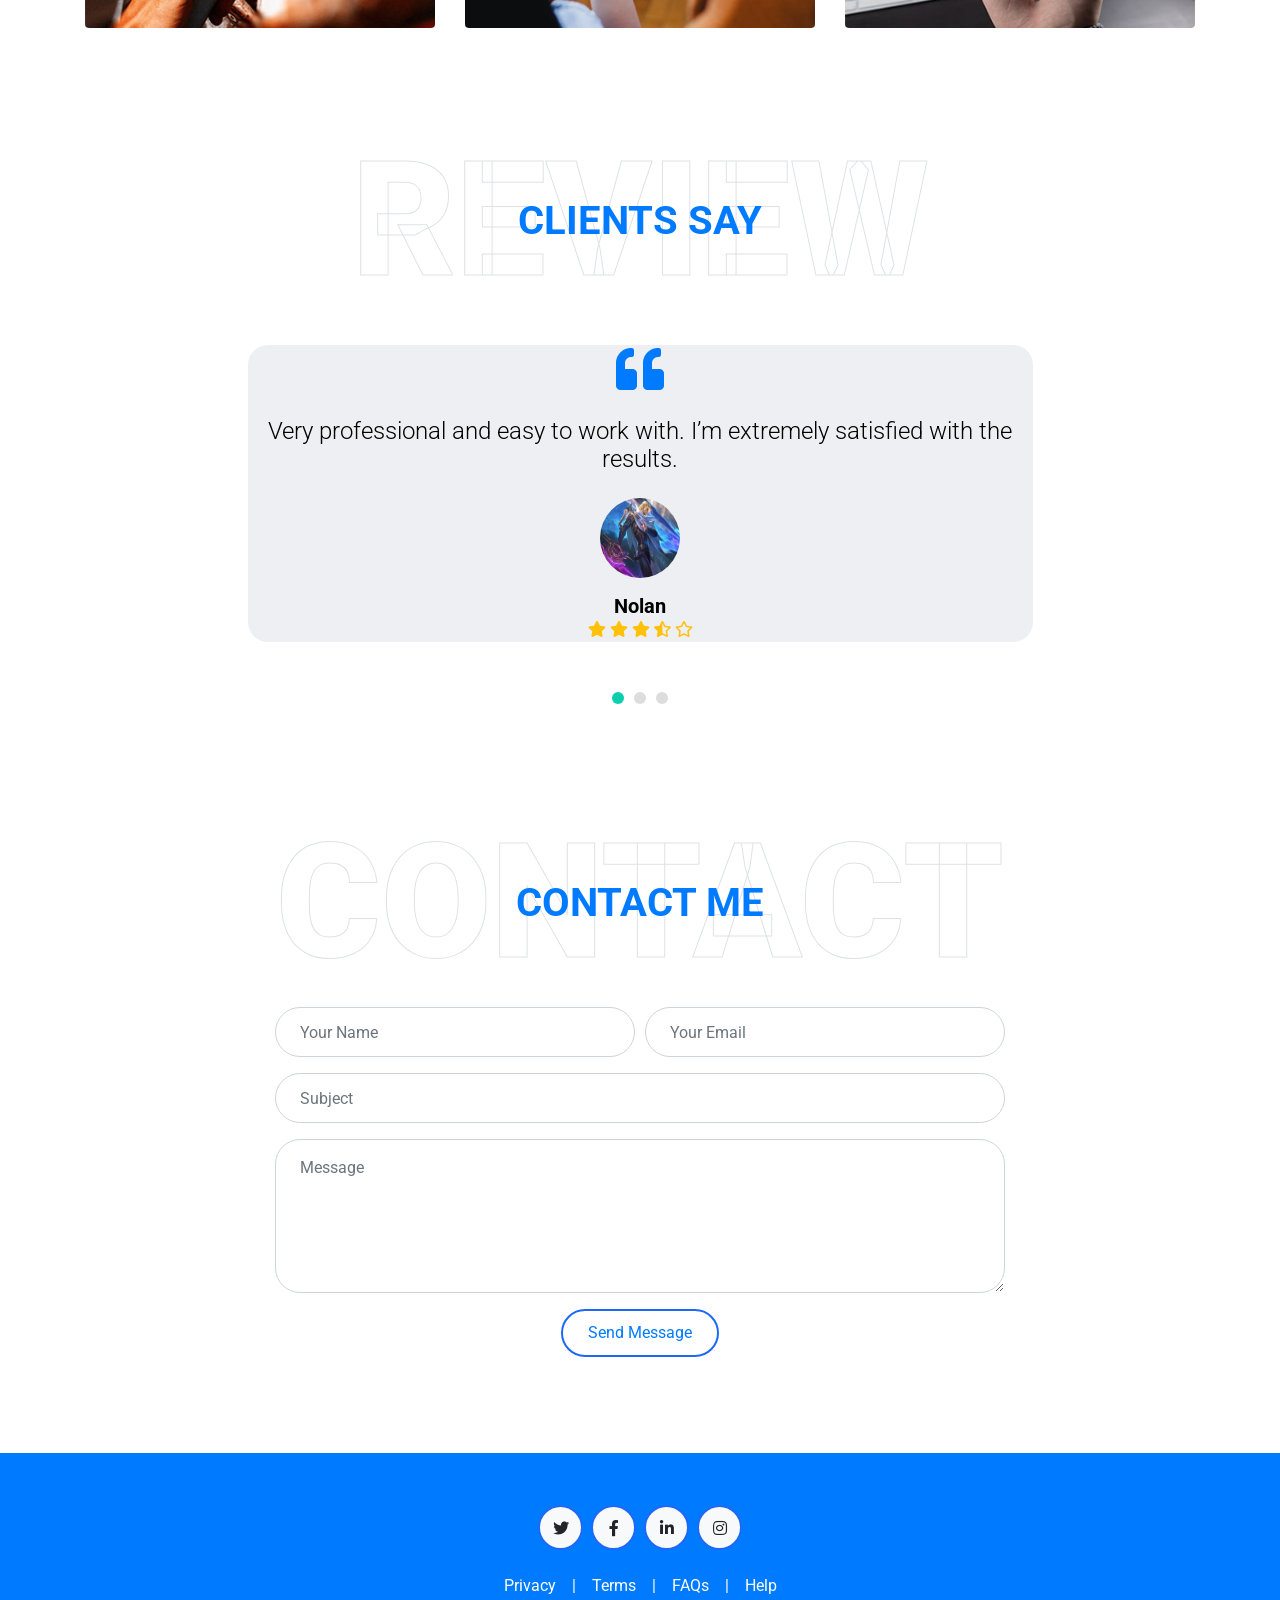
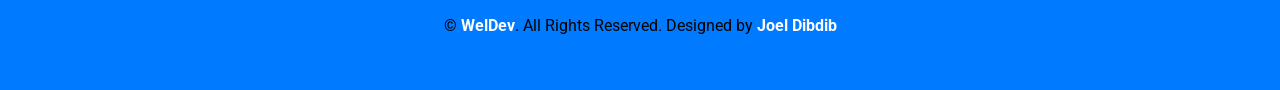
==== commit 4ba25a28: "updated files" ====
--- a/index.html
+++ b/index.html
@@ -10,6 +10,7 @@
     <link href="img/favicon.ico" rel="icon" src="img/image.jpg">
     <!-- Favicon -->
     <link href="img/favicon.ico" rel="icon">
+    <link rel="icon" href="https://cdn-icons-png.flaticon.com/512/3135/3135715.png" type="image/png">
 
     <!-- Google Web Fonts -->
     <link rel="preconnect" href="https://fonts.gstatic.com">
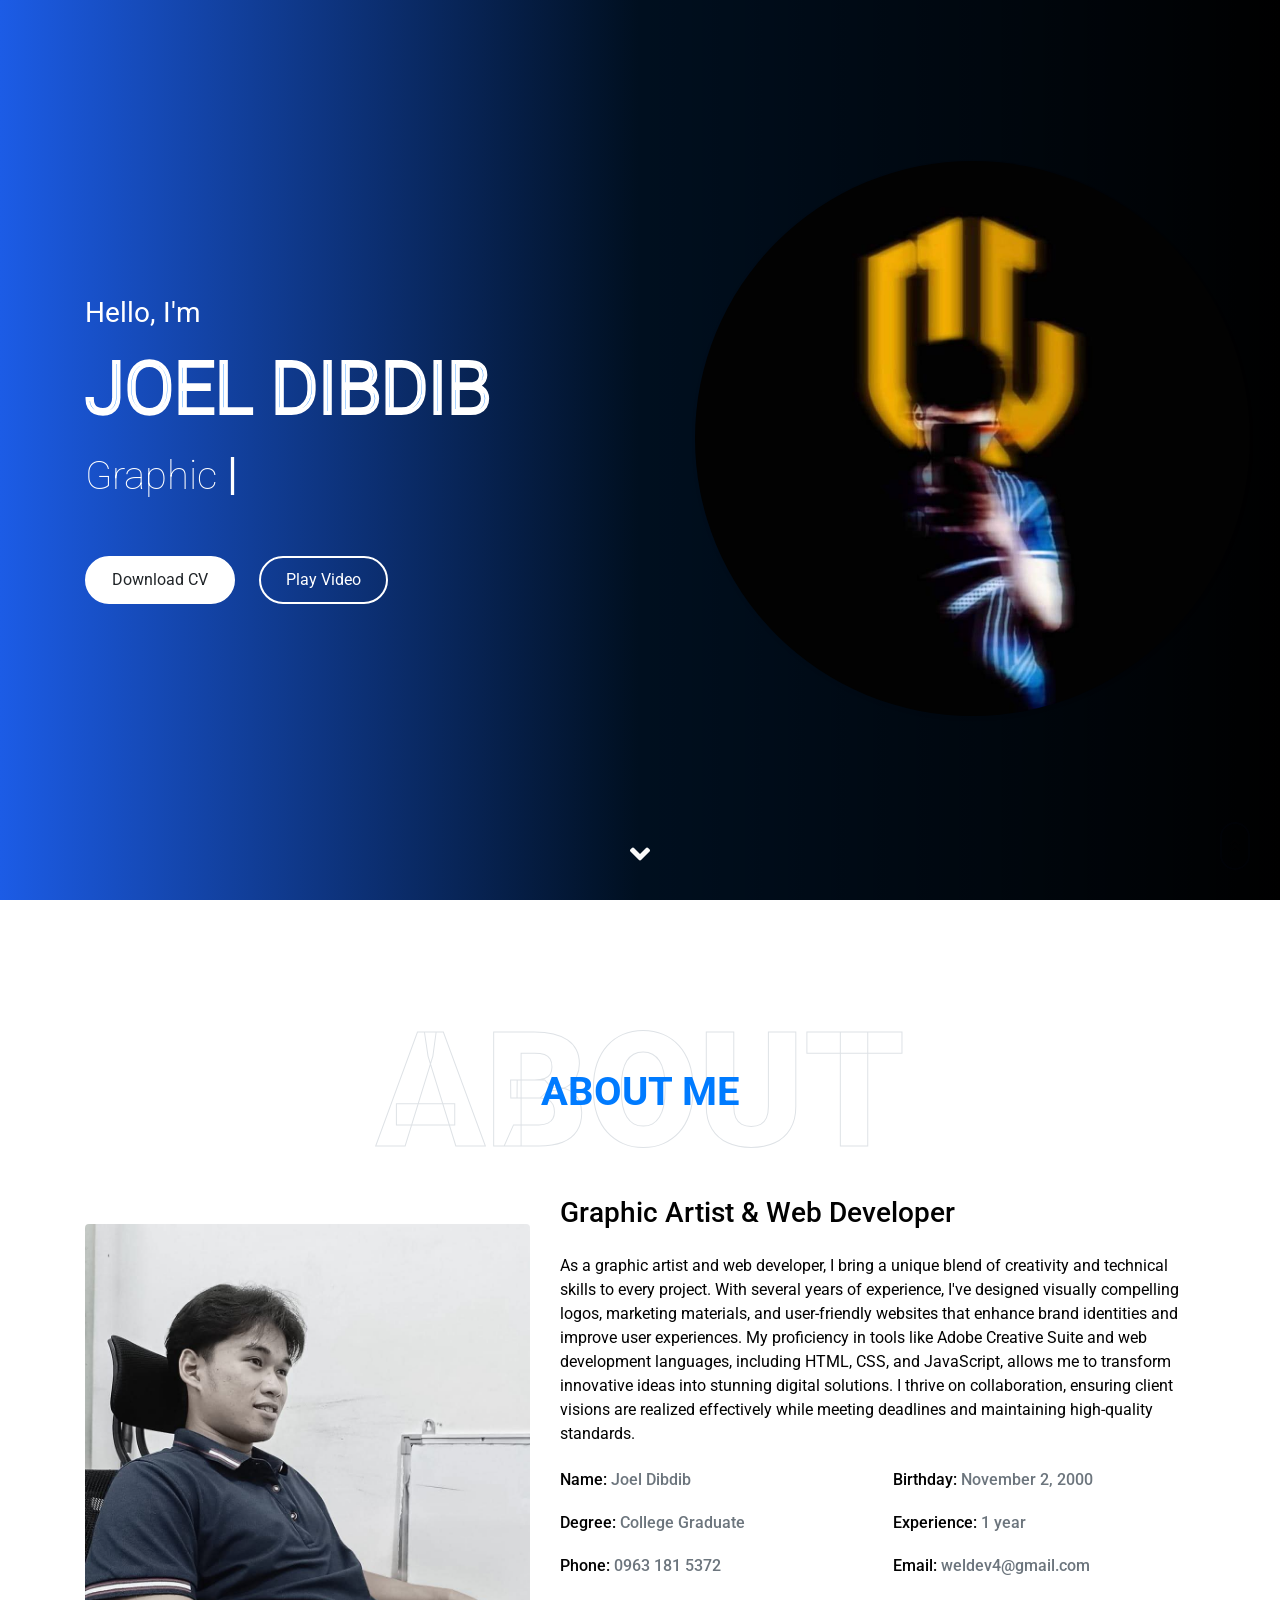
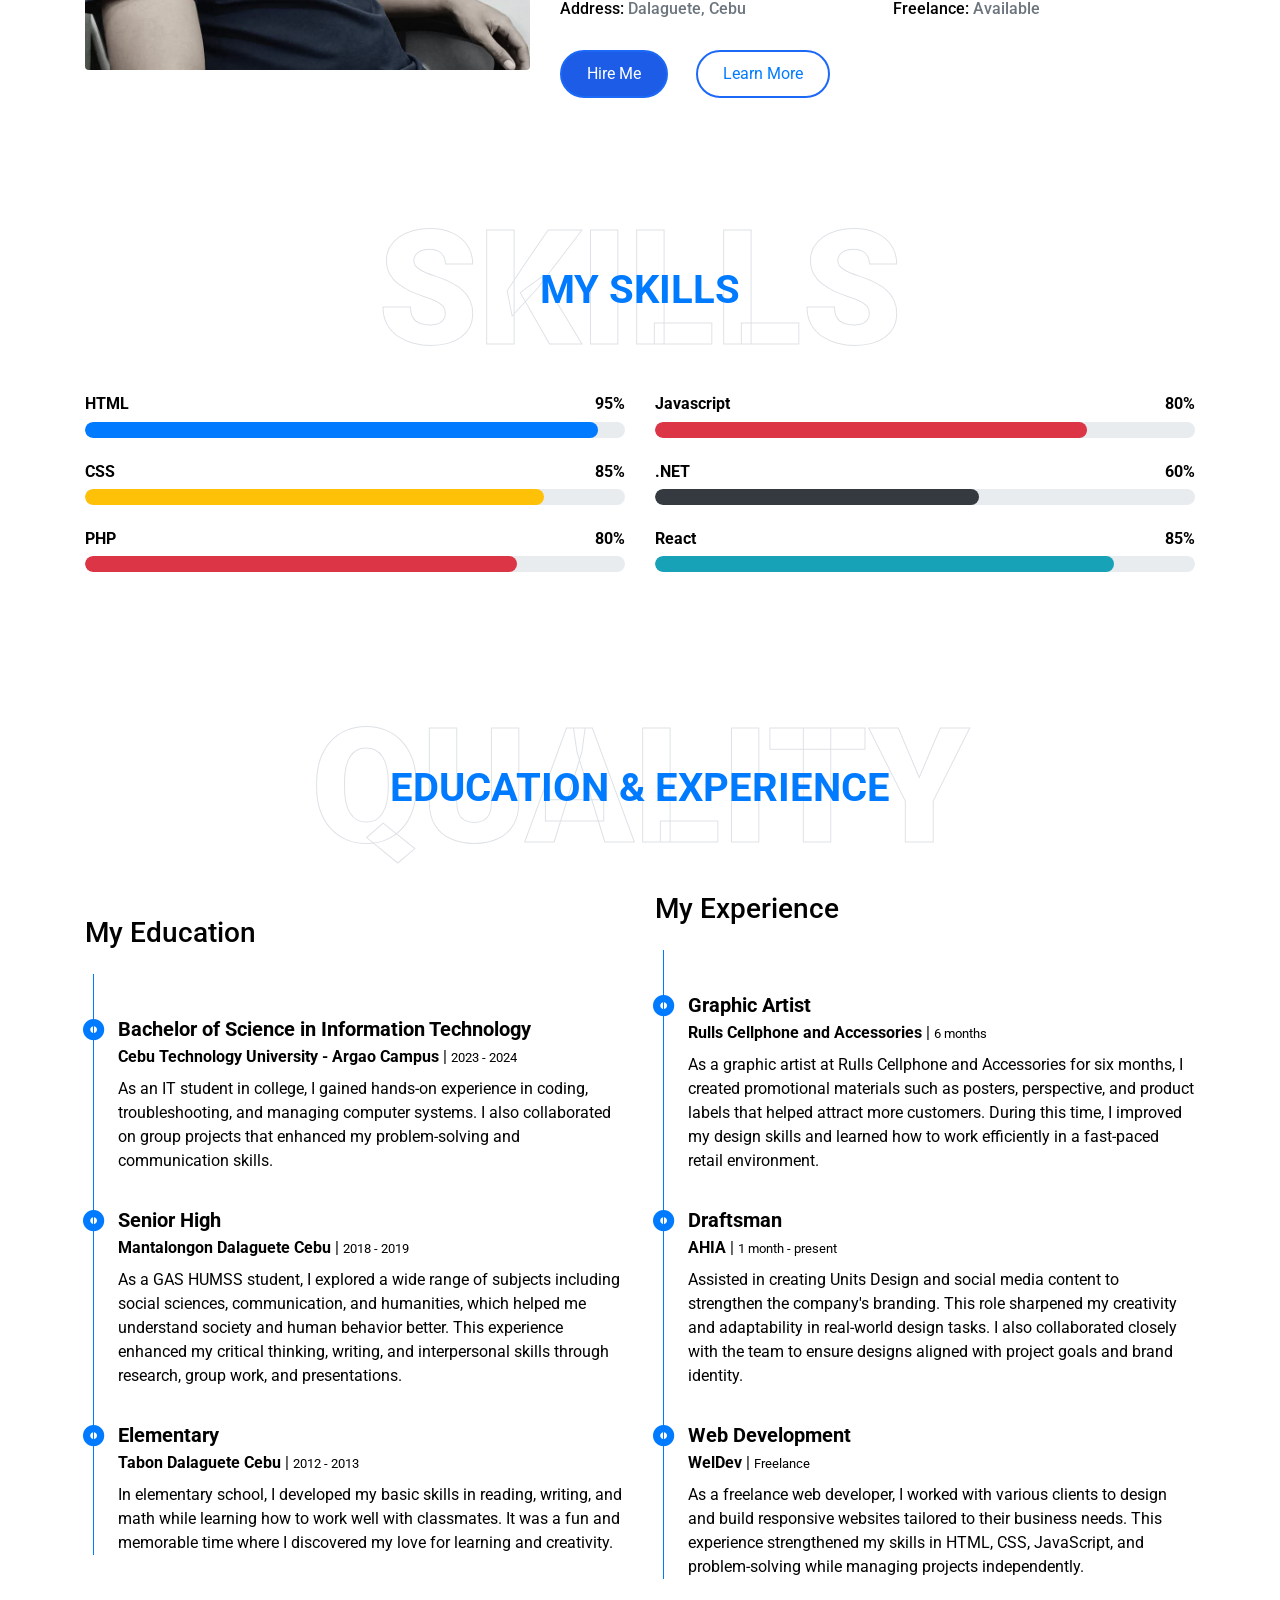
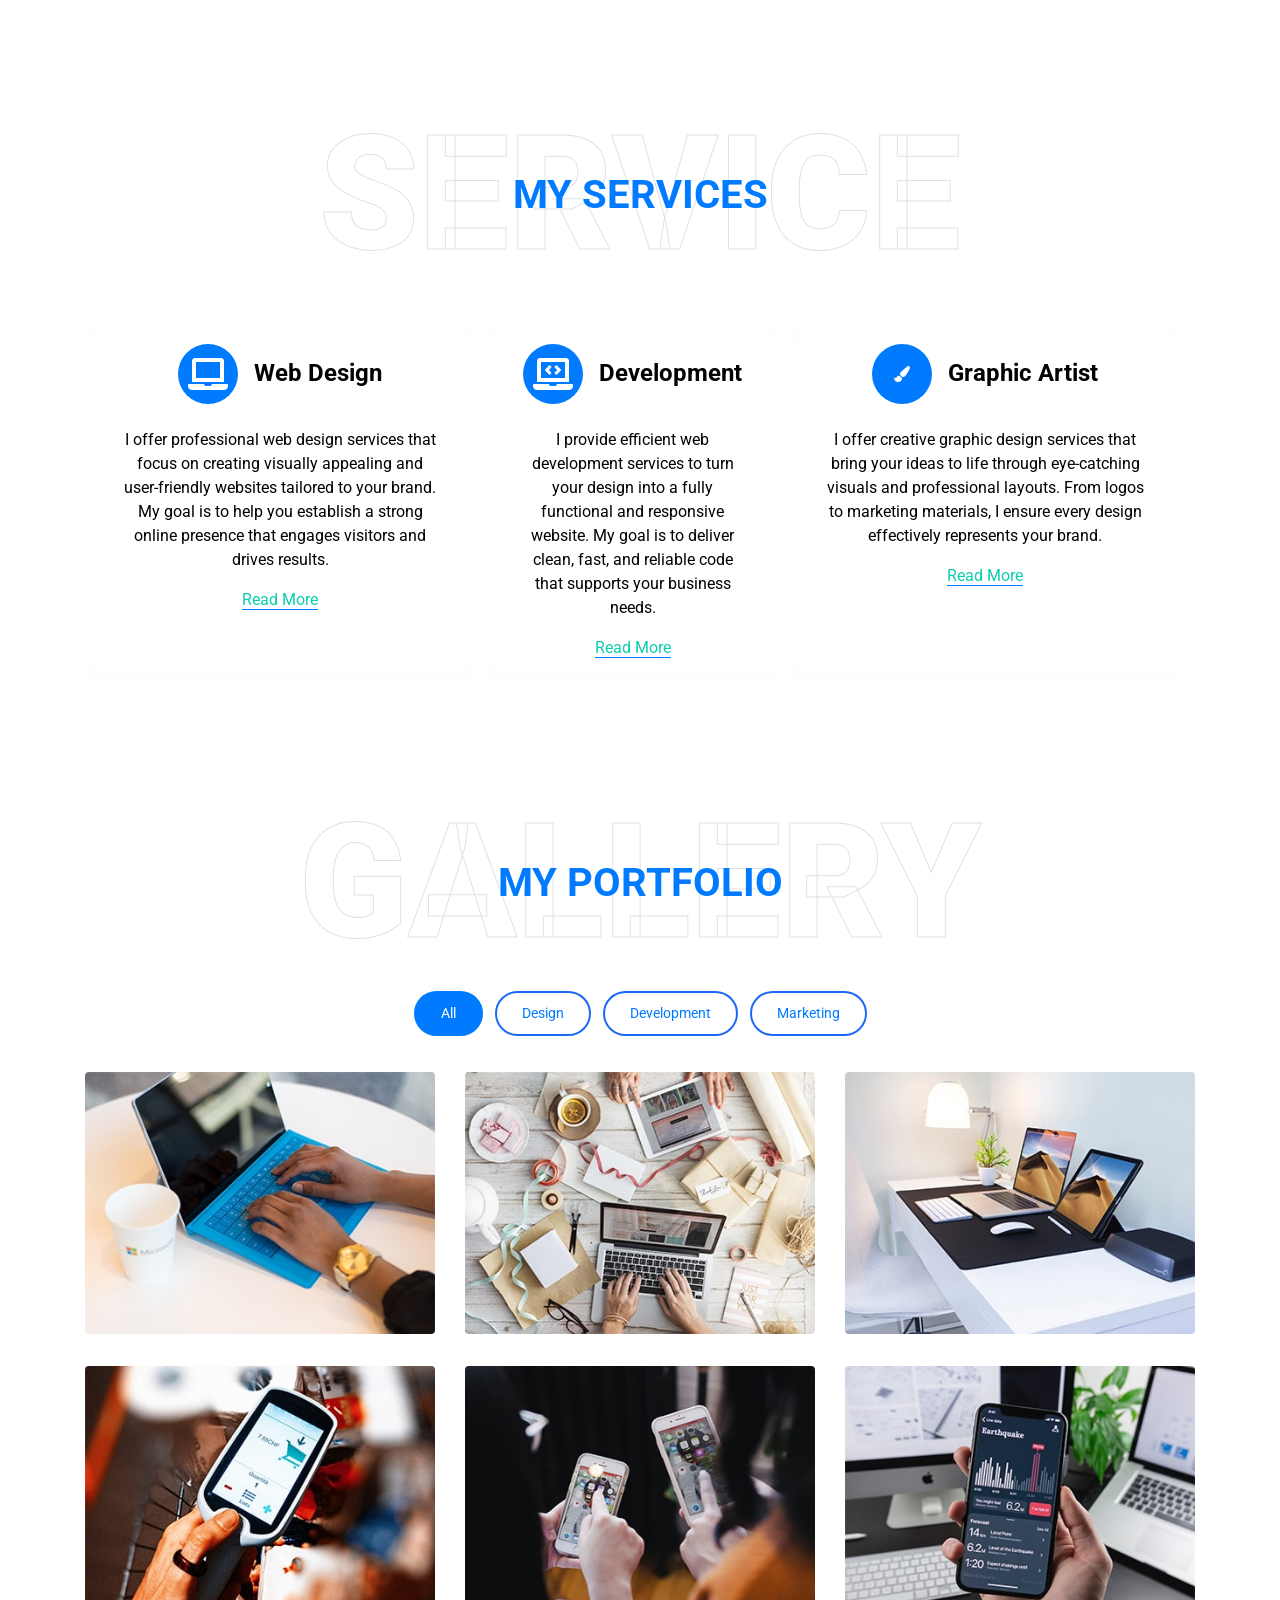
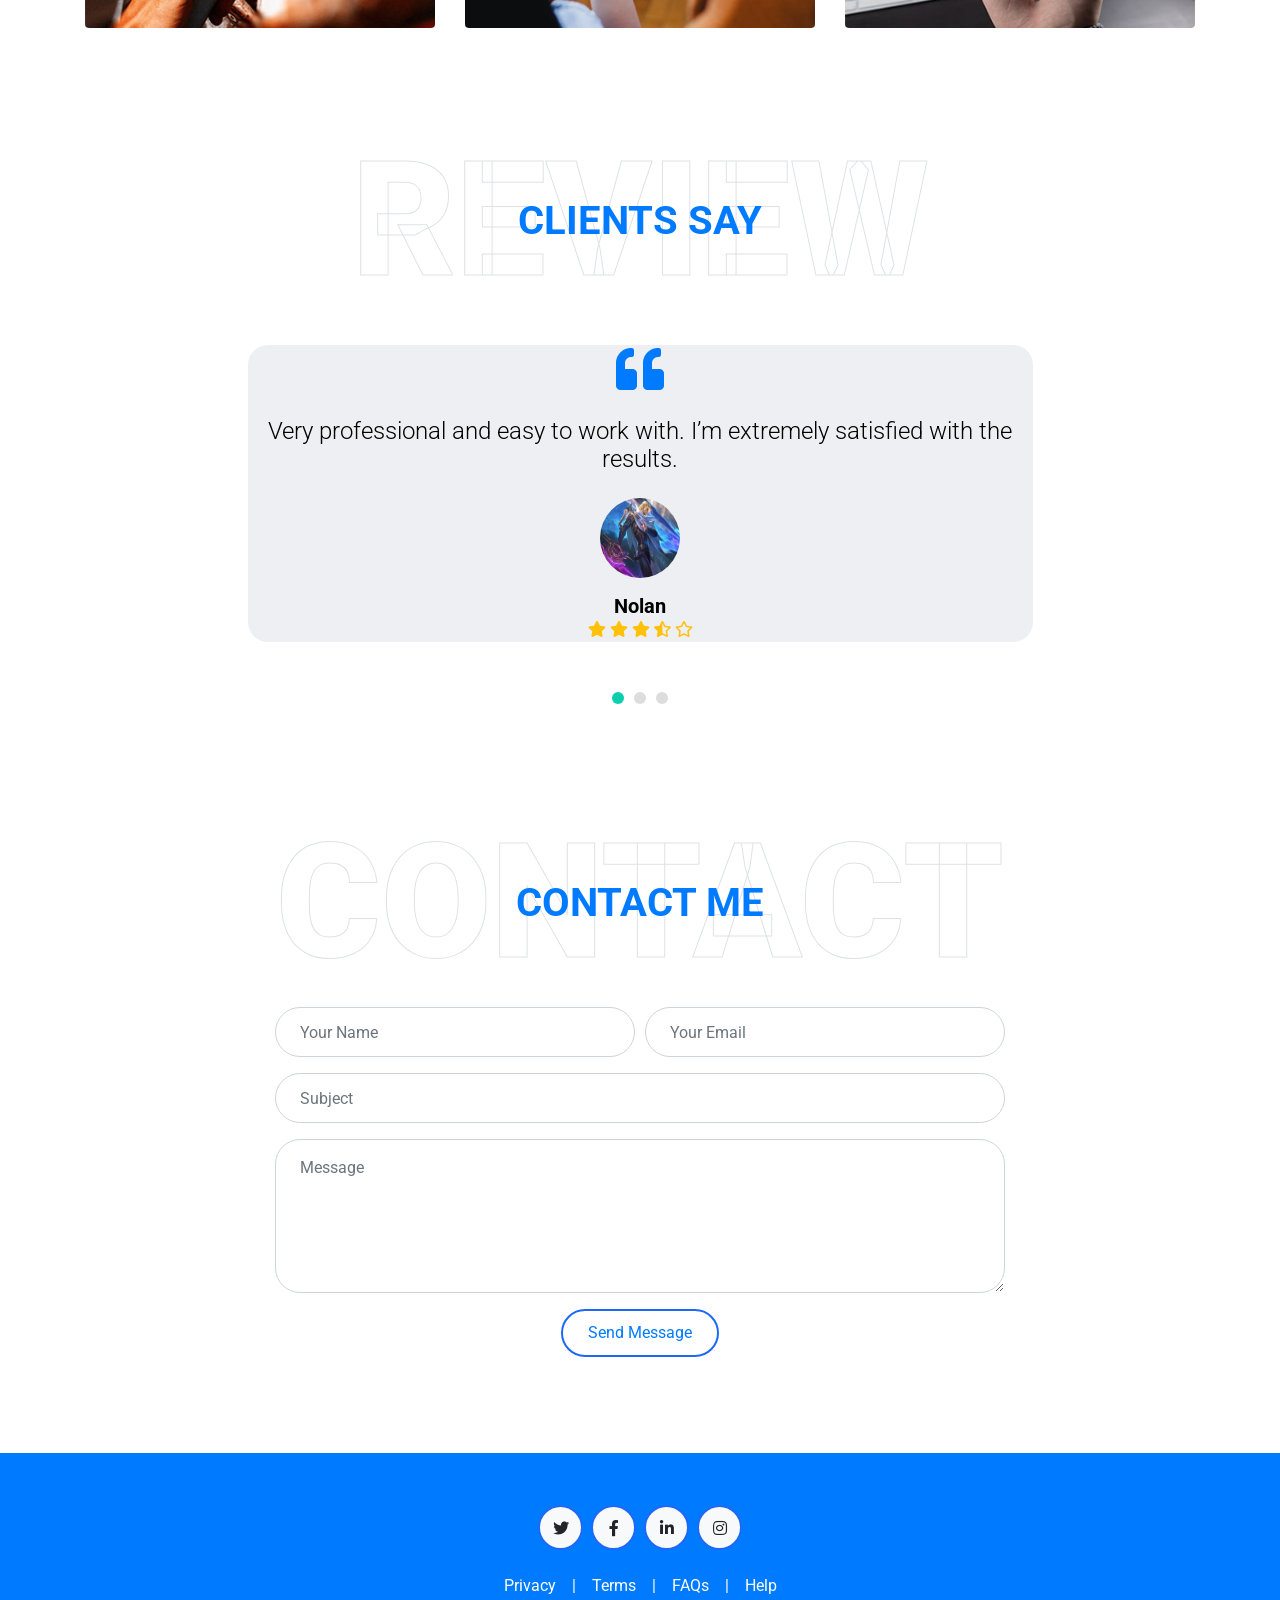
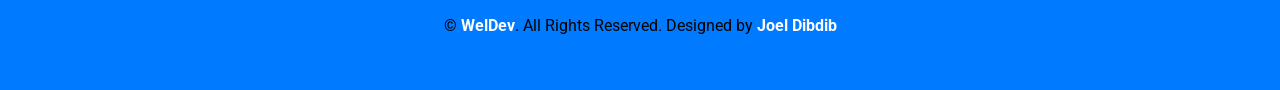
==== commit 0e16cdff: "Update index.html" ====
--- a/index.html
+++ b/index.html
@@ -207,7 +207,7 @@
                         </div>
                         <div class="position-relative ex-me mb-4">
                             <i class="far fa-dot-circle text-primary position-absolute" style="top: 2px; left: -35px;  font-size: 22px;"></i>
-                            <h5 class="font-weight-bold mb-1">GAS - HUMSS</h5>
+                            <h5 class="font-weight-bold mb-1">Senior High</h5>
                             <p class="mb-2"><strong>Mantalongon Dalaguete Cebu</strong> | <small>2018 - 2019</small></p>
                             <p>As a GAS HUMSS student, I explored a wide range of subjects including social sciences, communication, and humanities, which helped me understand society and human behavior better. This experience enhanced my critical thinking, writing, and interpersonal skills through research, group work, and presentations.</p>
                         </div>
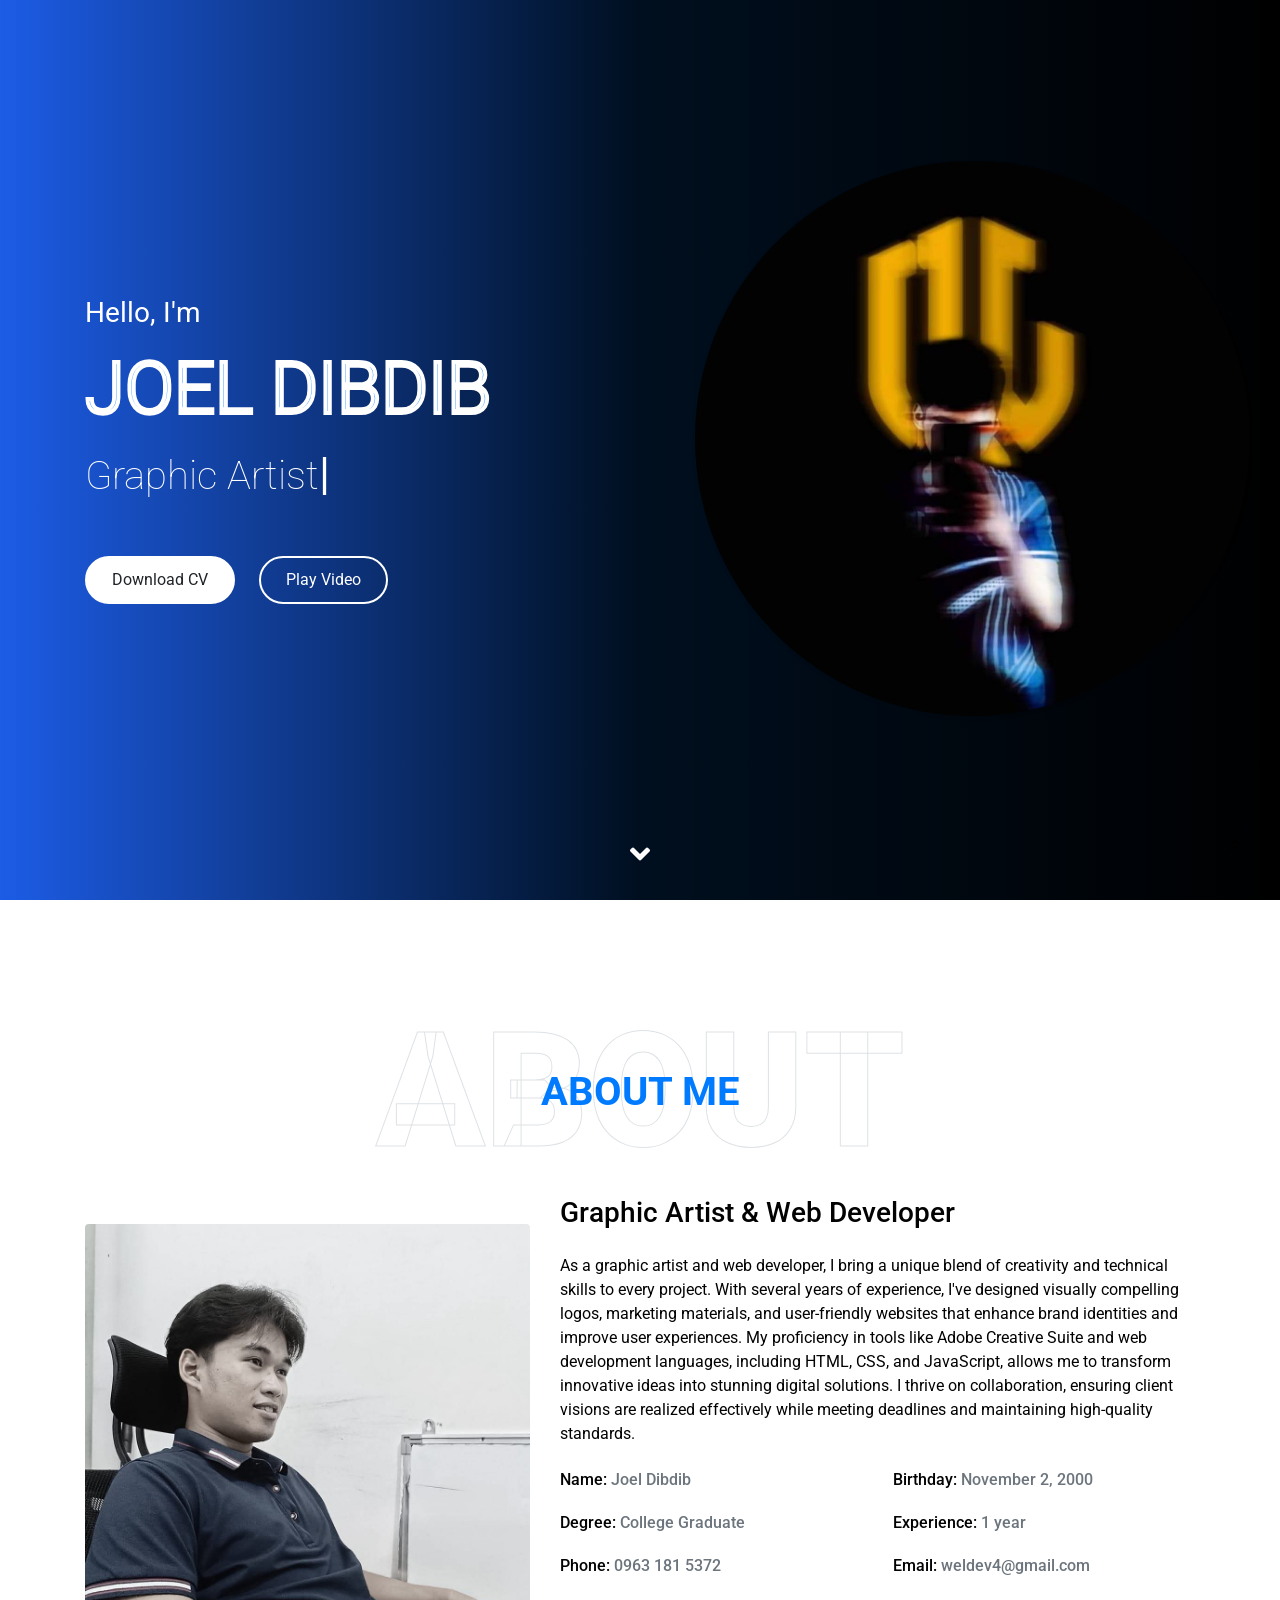
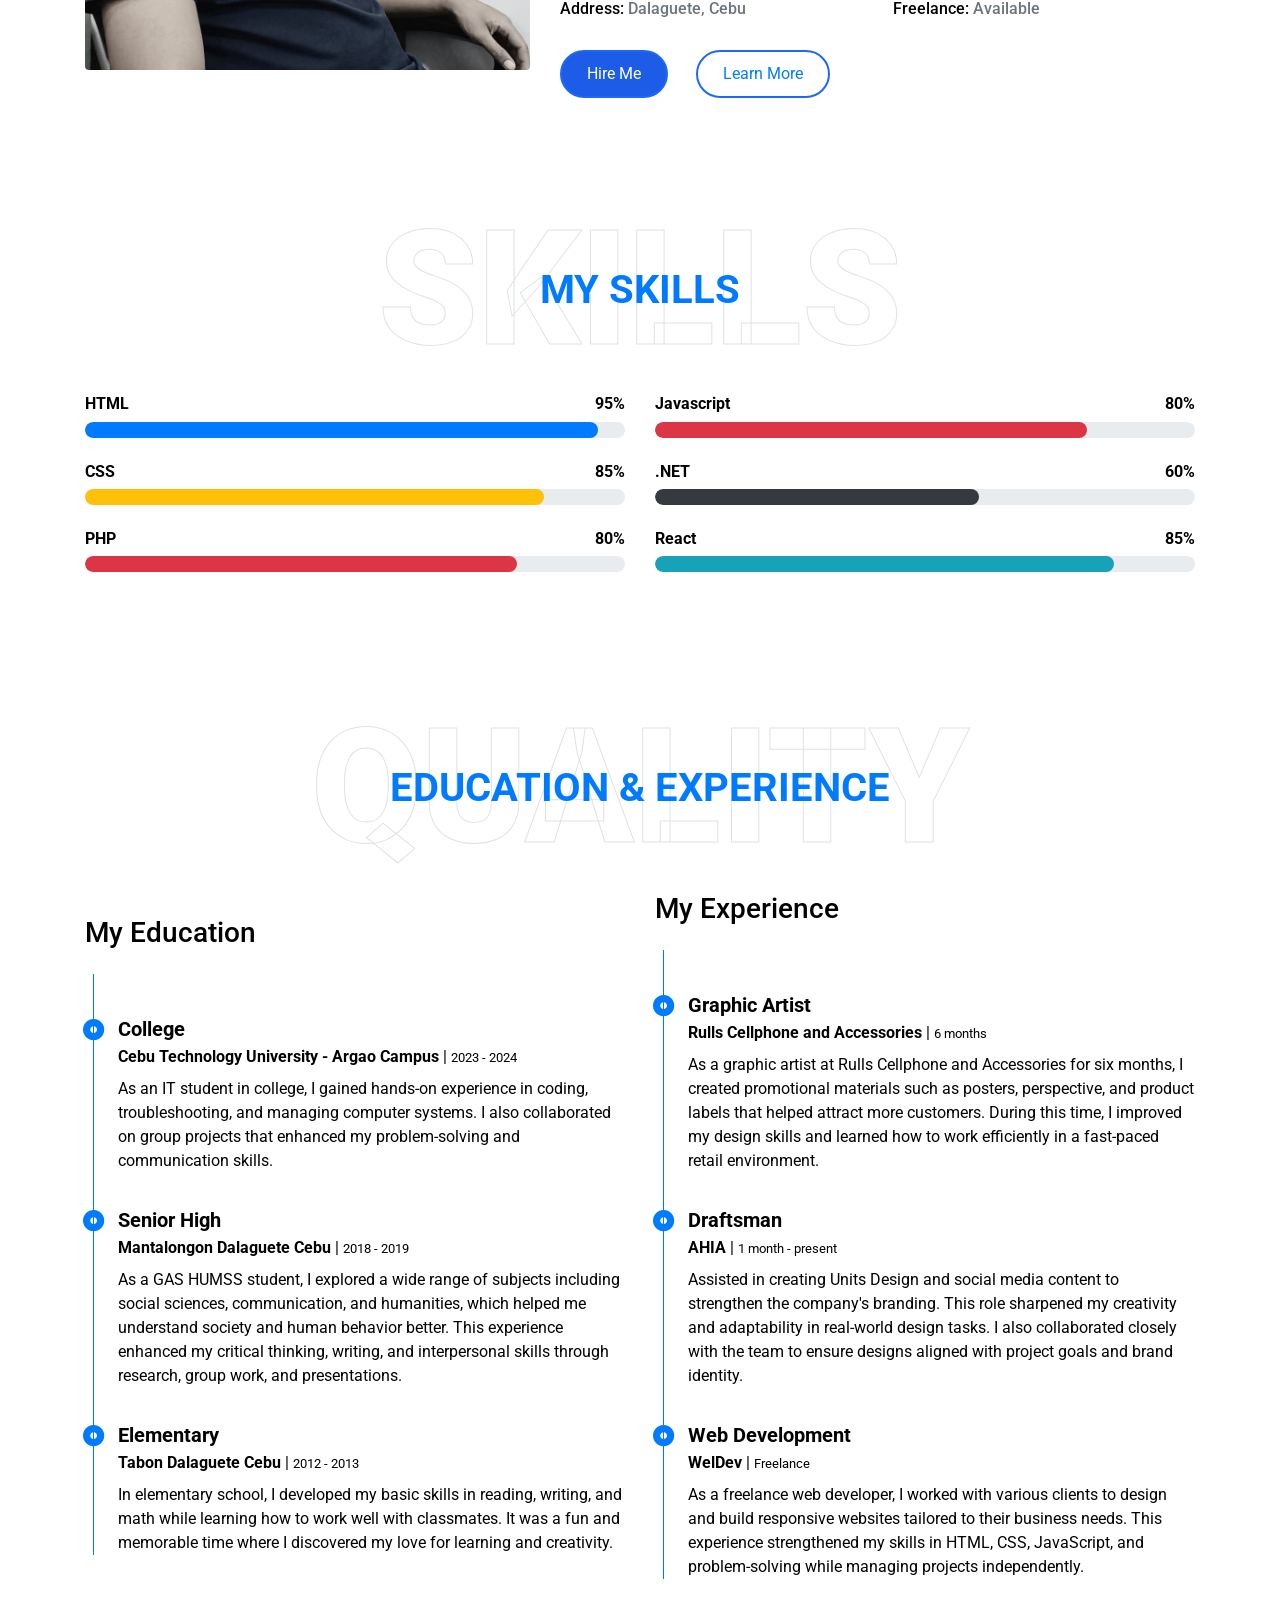
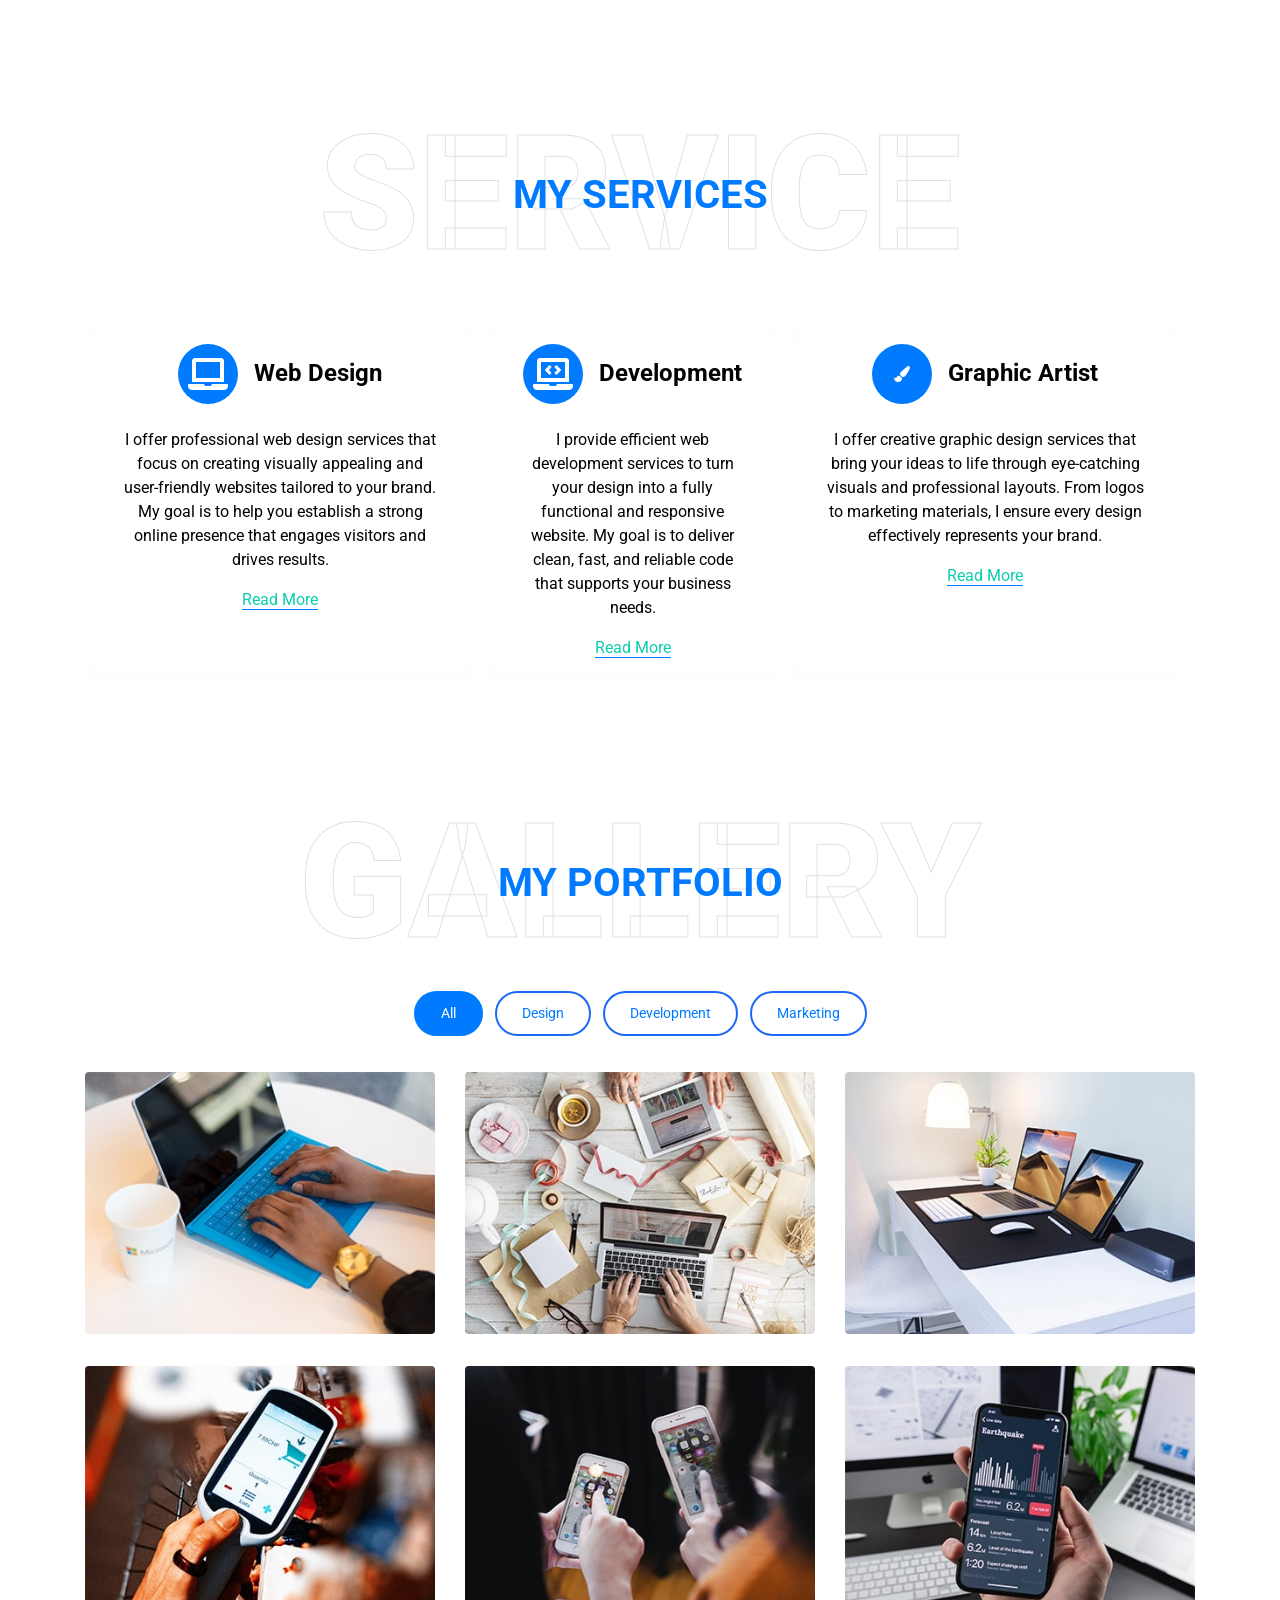
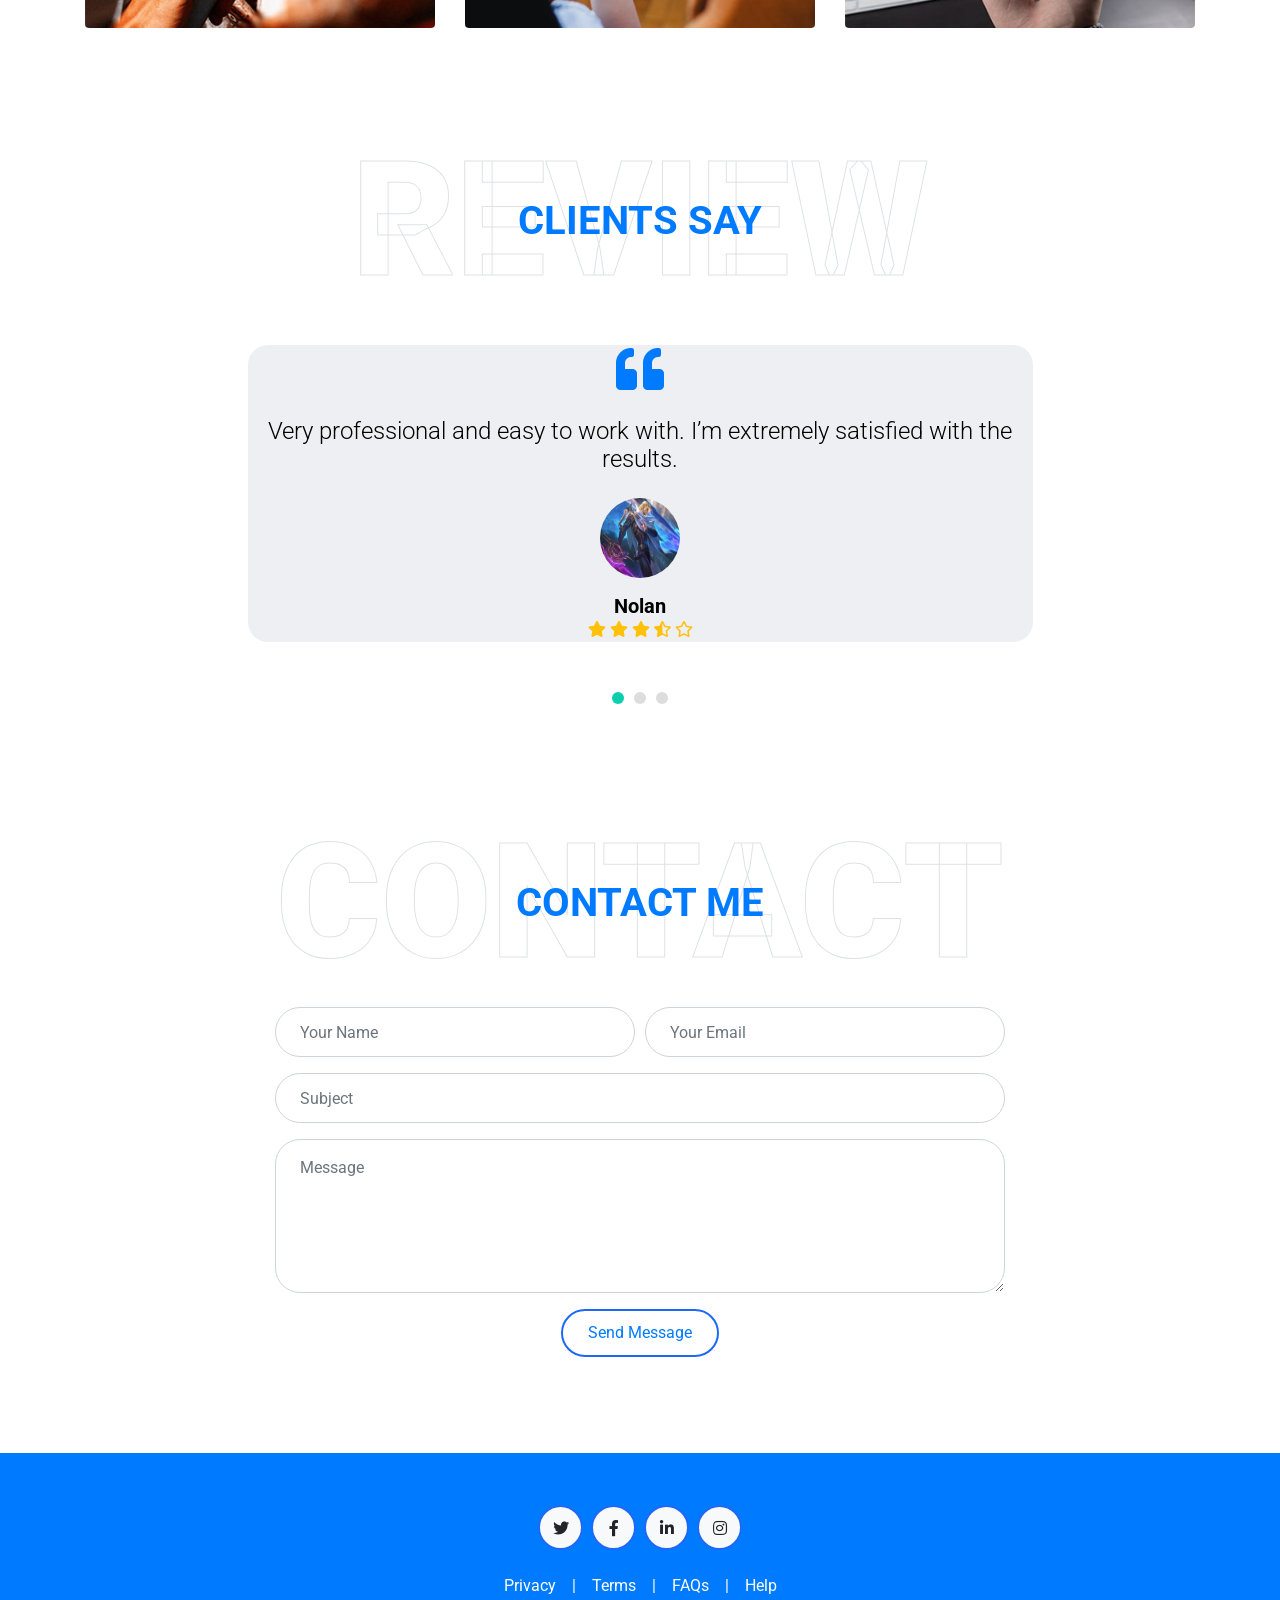
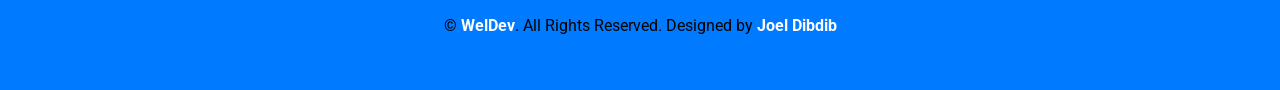
==== commit dd870631: "Update index.html" ====
--- a/index.html
+++ b/index.html
@@ -201,7 +201,7 @@
                     <div class="border-left border-primary pt-2 pl-4 ml-2">
                         <div class="position-relative ex-me mb-4">
                             <i class="far fa-dot-circle text-primary position-absolute" style="top: 2px; left: -35px; font-size: 22px;"></i>
-                            <h5 class="font-weight-bold mb-1">Bachelor of Science in Information Technology</h5>
+                            <h5 class="font-weight-bold mb-1">College</h5>
                             <p class="mb-2"><strong>Cebu Technology University - Argao Campus</strong> | <small>2023 - 2024</small></p>
                             <p>As an IT student in college, I gained hands-on experience in coding, troubleshooting, and managing computer systems. I also collaborated on group projects that enhanced my problem-solving and communication skills.</p>
                         </div>
